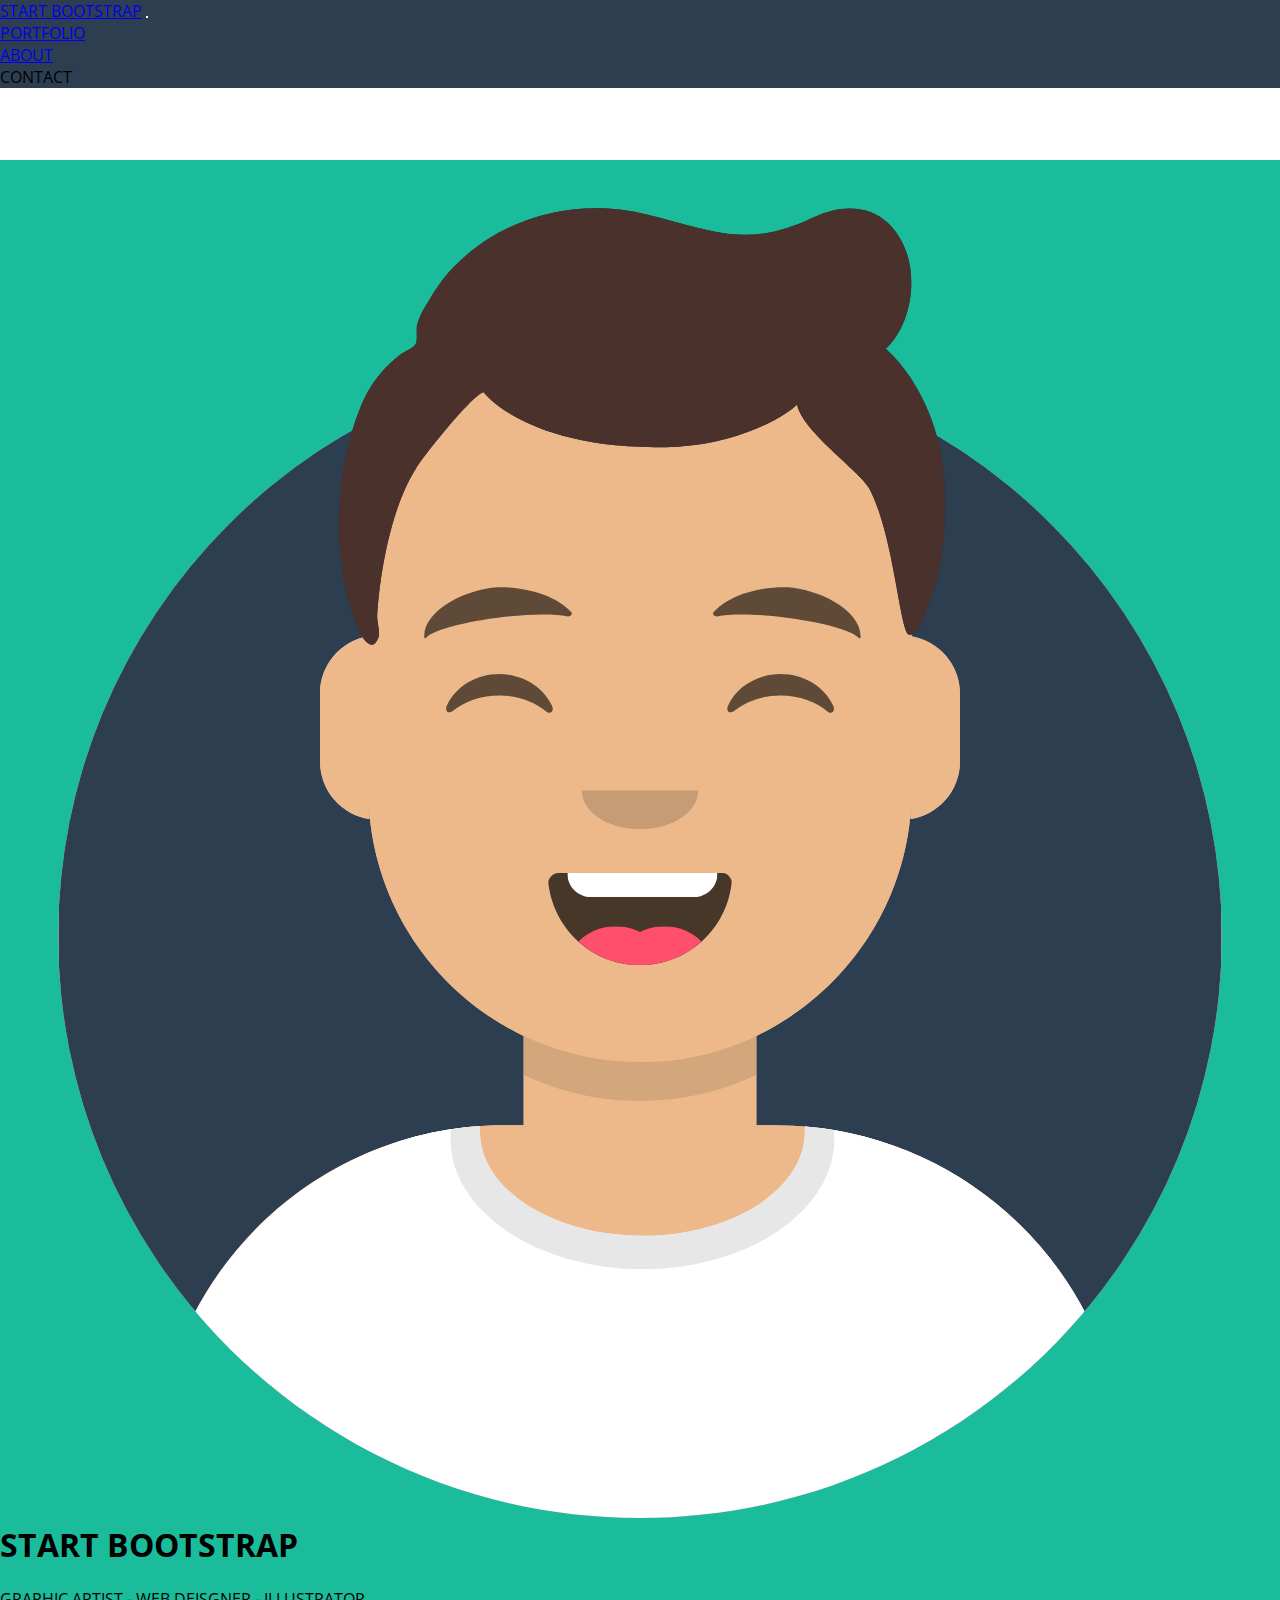
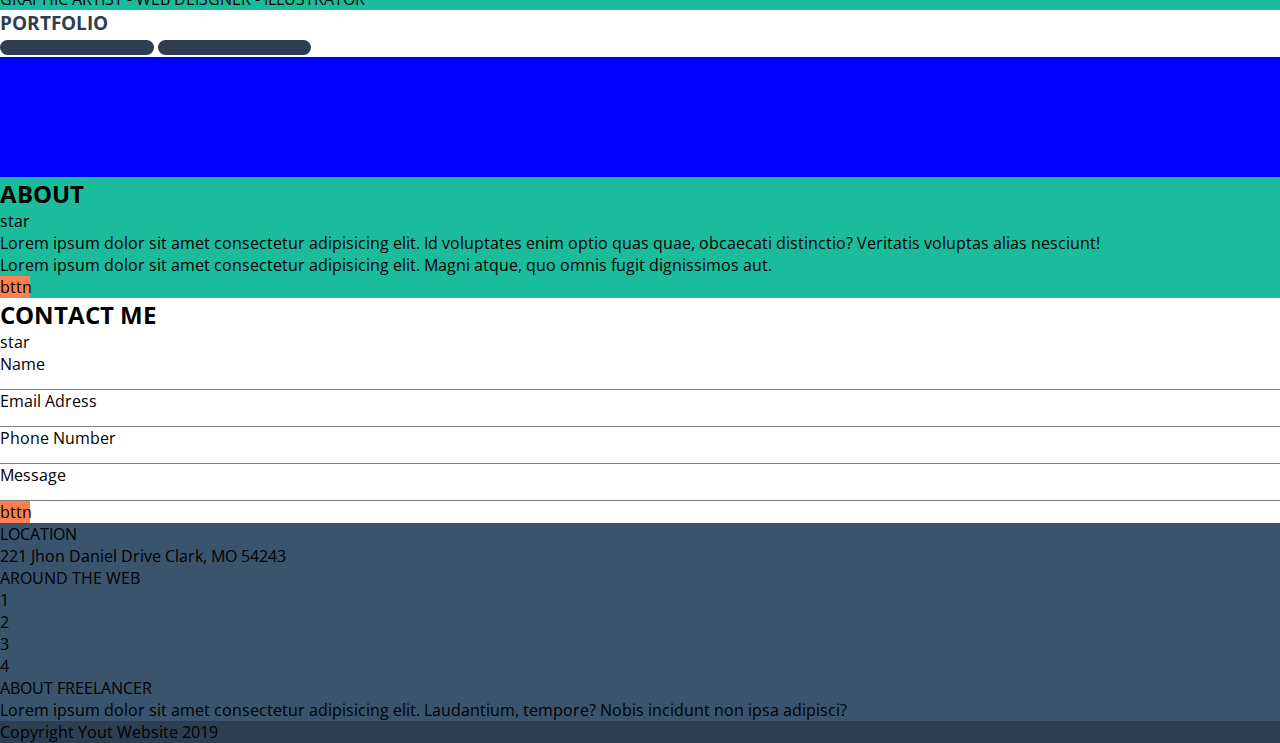
==== index.html @ a89e7b3c "jumbotron completo" ====
<!DOCTYPE html>
<html lang="en">
<head>
    <meta charset="UTF-8">
    <meta http-equiv="X-UA-Compatible" content="IE=edge">
    <meta name="viewport" content="width=device-width, initial-scale=1.0">
    <!-- Bootstrap link -->
    <link href="https://cdn.jsdelivr.net/npm/bootstrap@5.3.0-alpha1/dist/css/bootstrap.min.css" rel="stylesheet" integrity="sha384-GLhlTQ8iRABdZLl6O3oVMWSktQOp6b7In1Zl3/Jr59b6EGGoI1aFkw7cmDA6j6gD" crossorigin="anonymous">

    <!-- CSS link -->
    <link rel="stylesheet" href="css/style.css">

    <!-- Font awesome link -->
    <link rel="stylesheet" href="https://cdnjs.cloudflare.com/ajax/libs/font-awesome/6.3.0/css/all.min.css" integrity="sha512-SzlrxWUlpfuzQ+pcUCosxcglQRNAq/DZjVsC0lE40xsADsfeQoEypE+enwcOiGjk/bSuGGKHEyjSoQ1zVisanQ==" crossorigin="anonymous" referrerpolicy="no-referrer" />

    <!-- Fonts link -->
    <link rel="preconnect" href="https://fonts.googleapis.com">
    <link rel="preconnect" href="https://fonts.gstatic.com" crossorigin>
    <link href="https://fonts.googleapis.com/css2?family=Open+Sans:ital,wght@0,300;0,400;0,500;0,600;0,700;0,800;1,300;1,400;1,500;1,600;1,700;1,800&display=swap" rel="stylesheet">

    <title>Bootstrap ex</title>
</head>
<body class="debug">
    <header class="fixed-top">
        <nav class="navbar navbar-expand-md h-100">
            <div class="container">
              <a class="navbar-brand text-white fw-bolder" href="#">START BOOTSTRAP</a>
              <button class="navbar-toggler" type="button" data-bs-toggle="collapse" data-bs-target="#navbarSupportedContent" aria-controls="navbarSupportedContent" aria-expanded="false" aria-label="Toggle navigation">
                <span class="navbar-toggler-icon"></span>
              </button>
              <div class="collapse navbar-collapse flex-grow-0" id="navbarSupportedContent">
                <ul class="navbar-nav me-auto mb-2 mb-lg-0">
                  <li class="nav-item">
                    <a class="nav-link active text-white" aria-current="page" href="#">PORTFOLIO</a>
                  </li>
                  <li class="nav-item">
                    <a class="nav-link text-white" href="#">ABOUT</a>
                  </li>
                  <li class="nav-item">
                    <a class="nav-link disabled text-white">CONTACT</a>
                  </li>
                </ul>
              </div>
            </div>
          </nav>
    </header>

    <main> 
        <section class="ms-jumbotron pb-4">
            <div class="container text-center">
                <div class="row pt-4">
                    <div class="col-3"></div>
                    <div class="col-6"><img class="w-100" src="img/avatar.svg" alt=""></div>
                    <div class="col-3"></div>
                </div>
                <h1 class="fw-bolder text-white pt-3">START BOOTSTRAP</h1>
                <div class="text-white pb-2">
                    <div class="ms-line bg-white"></div>
                    <i class="fa-solid fa-star fs-3"></i>
                    <div class="ms-line bg-white"></div>
                </div>
                <span class="text-white">GRAPHIC ARTIST - WEB DEISGNER - ILLUSTRATOR</span>
            </div>
        </section>

        <section id="portfolio">
            <div class="container text-center">
                <h3 class="ms-dark-secondary-color fw-bolder">PORTFOLIO</h3>
                <div class="ms-dark-secondary-color pb-2">
                    <div class="ms-line ms-dark-secondary-bgcolor"></div>
                    <i class="fa-solid fa-star fs-3"></i>
                    <div class="ms-line ms-dark-secondary-bgcolor"></div>
                </div>
                <div class="row">
                    <div class="col-12 col-md-6 col-lg-4 mt-2">
                        <div class="ms-img-container"></div>
                    </div>
                    <div class="col-12 col-md-6 col-lg-4 mt-2">
                        <div class="ms-img-container"></div>
                    </div>
                    <div class="col-12 col-md-6 col-lg-4 mt-2">
                        <div class="ms-img-container"></div>
                    </div>
                    <div class="col-12 col-md-6 col-lg-4 mt-2">
                        <div class="ms-img-container"></div>
                    </div>
                    <div class="col-12 col-md-6 col-lg-4 mt-2">
                        <div class="ms-img-container"></div>
                    </div>
                    <div class="col-12 col-md-6 col-lg-4 mt-2">
                        <div class="ms-img-container"></div>
                    </div>
                </div>
            </div>
        </section>

        <section id="about">
            <h2 class="text-center">ABOUT</h2>
            <div class="text-center">star</div>

            <div class="container">
                <div class="row">
                    <div class="col-8 offset-2 col-md-4 offset-md-2"><span>Lorem ipsum dolor sit amet consectetur adipisicing elit. Id voluptates enim optio quas quae, obcaecati distinctio? Veritatis voluptas alias nesciunt!</span></div>
                    <div class="col-8 offset-2 col-md-4 offset-md-0"><span>Lorem ipsum dolor sit amet consectetur adipisicing elit. Magni atque, quo omnis fugit dignissimos aut.</span></div>                
                </div>
            </div>
            <div class="ms-bttn mx-auto">bttn</div>
        </section>

        <section id="contact_me">
            <h2 class="text-center">CONTACT ME</h2>
            <div class="text-center">star</div>
            <div class="container">
                <div class="row">
                    <div class="col-8 offset-2">
                        <div class="ms-field">
                            <span>Name</span>
                            <span></span>
                        </div>
                        <div class="ms-field">
                            <span>Email Adress</span>
                            <span></span>
                        </div>
                        <div class="ms-field">
                            <span>Phone Number</span>
                            <span></span>
                        </div>
                        <div class="ms-field">
                            <span>Message</span>
                            <span></span>
                        </div>
                        <div class="ms-bttn">bttn</div>
                    </div>
                </div>
            </div>
        </section>
    </main>

    <footer class="text-white text-center">
        <div class="ms-footer-top ">
            <div class="container">
                <div class="row">
                    <div class="col-12 col-md-4">
                        <span>LOCATION</span>
                        <span>221 Jhon Daniel Drive Clark, MO 54243</span>
                    </div>
                    
                    <div class="col-12 col-md-4">
                        <span>AROUND THE WEB</span>
                        <div class="row">
                            <div class="col-3 col-md-auto p-md-0"></div>
                            <div class="col col-md-3">1</div>
                            <div class="col col-md-3">2</div>
                            <div class="col col-md-3">3</div>
                            <div class="col col-md-3">4</div>
                            <div class="col-3 col-md-auto p-md-0"></div>
                        </div>
                    </div>
        
                    <div class="col-12 col-md-4">
                        <span>ABOUT FREELANCER</span>
                        <span>Lorem ipsum dolor sit amet consectetur adipisicing elit. Laudantium, tempore? Nobis incidunt non ipsa adipisci?</span>
                    </div>
                </div>
            </div>
        </div>

        <div class="ms-footer-bottom">
            <span>Copyright Yout Website 2019</span>
        </div>
    </footer>
    
    <script src="https://cdn.jsdelivr.net/npm/bootstrap@5.3.0-alpha1/dist/js/bootstrap.bundle.min.js" integrity="sha384-w76AqPfDkMBDXo30jS1Sgez6pr3x5MlQ1ZAGC+nuZB+EYdgRZgiwxhTBTkF7CXvN" crossorigin="anonymous"></script>
</body>
</html>
---- css/style.css ----
:root {
    --ms-secondary-color: #3A546D;
    --ms-dark-secondary-color: #2C3E50;
    --ms-primary-color: #1ABC9C;
}

.ms-primary-color{
    color: #1ABC9C;
}

.ms-dark-secondary-color{
    color: #2C3E50;
}

.ms-secondary-color{
    color: #3A546D;
}

.ms-primary-bgcolor{
    background-color: #1ABC9C;
}

.ms-dark-secondary-bgcolor{
    background-color: #2C3E50;
}

.ms-secondary-bgcolor{
    background-color: #3A546D;
}

*{
    margin: 0;
    padding: 0;
    box-sizing: border-box;
    font-family: 'Open Sans', sans-serif;
}


/* DEBUG */
.debug header .container .row div{
    height: 40px;
}

.debug header .container .row div:nth-child(2n){
    background-color: aliceblue;
}


.debug #portfolio .ms-img-container{
    background-color: blue;
    height: 20px;
}

.debug #about .container .row>div span{
    background-color: #1ABC9C;
    height: 20px;
}

.debug .ms-bttn{
    background-color: coral;
    width: 30px;
}

.debug #about{
    background-color: #1ABC9C;
}


/* RULES */
header{
    height: 80px;
}

main{
    padding-top: 80px;
}

header nav{
    background-color: var(--ms-dark-secondary-color);
}

.ms-jumbotron{
    background-color: var(--ms-primary-color);
}

.ms-field span{
    display: block;
}

.ms-field span:nth-child(2n){
    height: 15px;
    border-bottom: grey solid 1px;
}
#contact_me .container .ms-field:last-child span:nth-child(2n){
    height: 100px;
}

.ms-footer-top{
    background-color: var(--ms-secondary-color);
}
.ms-footer-bottom{
    background-color: var(--ms-dark-secondary-color);
}

footer .ms-footer-top .row>div span{
    display: block;
}

button.navbar-toggler {
    border: white 1px solid;
    filter: brightness(10);
}

.ms-line{
    border-radius: 10px;
    width: 12%;
    aspect-ratio: 10/1;
    display: inline-block;
    vertical-align: middle;
}
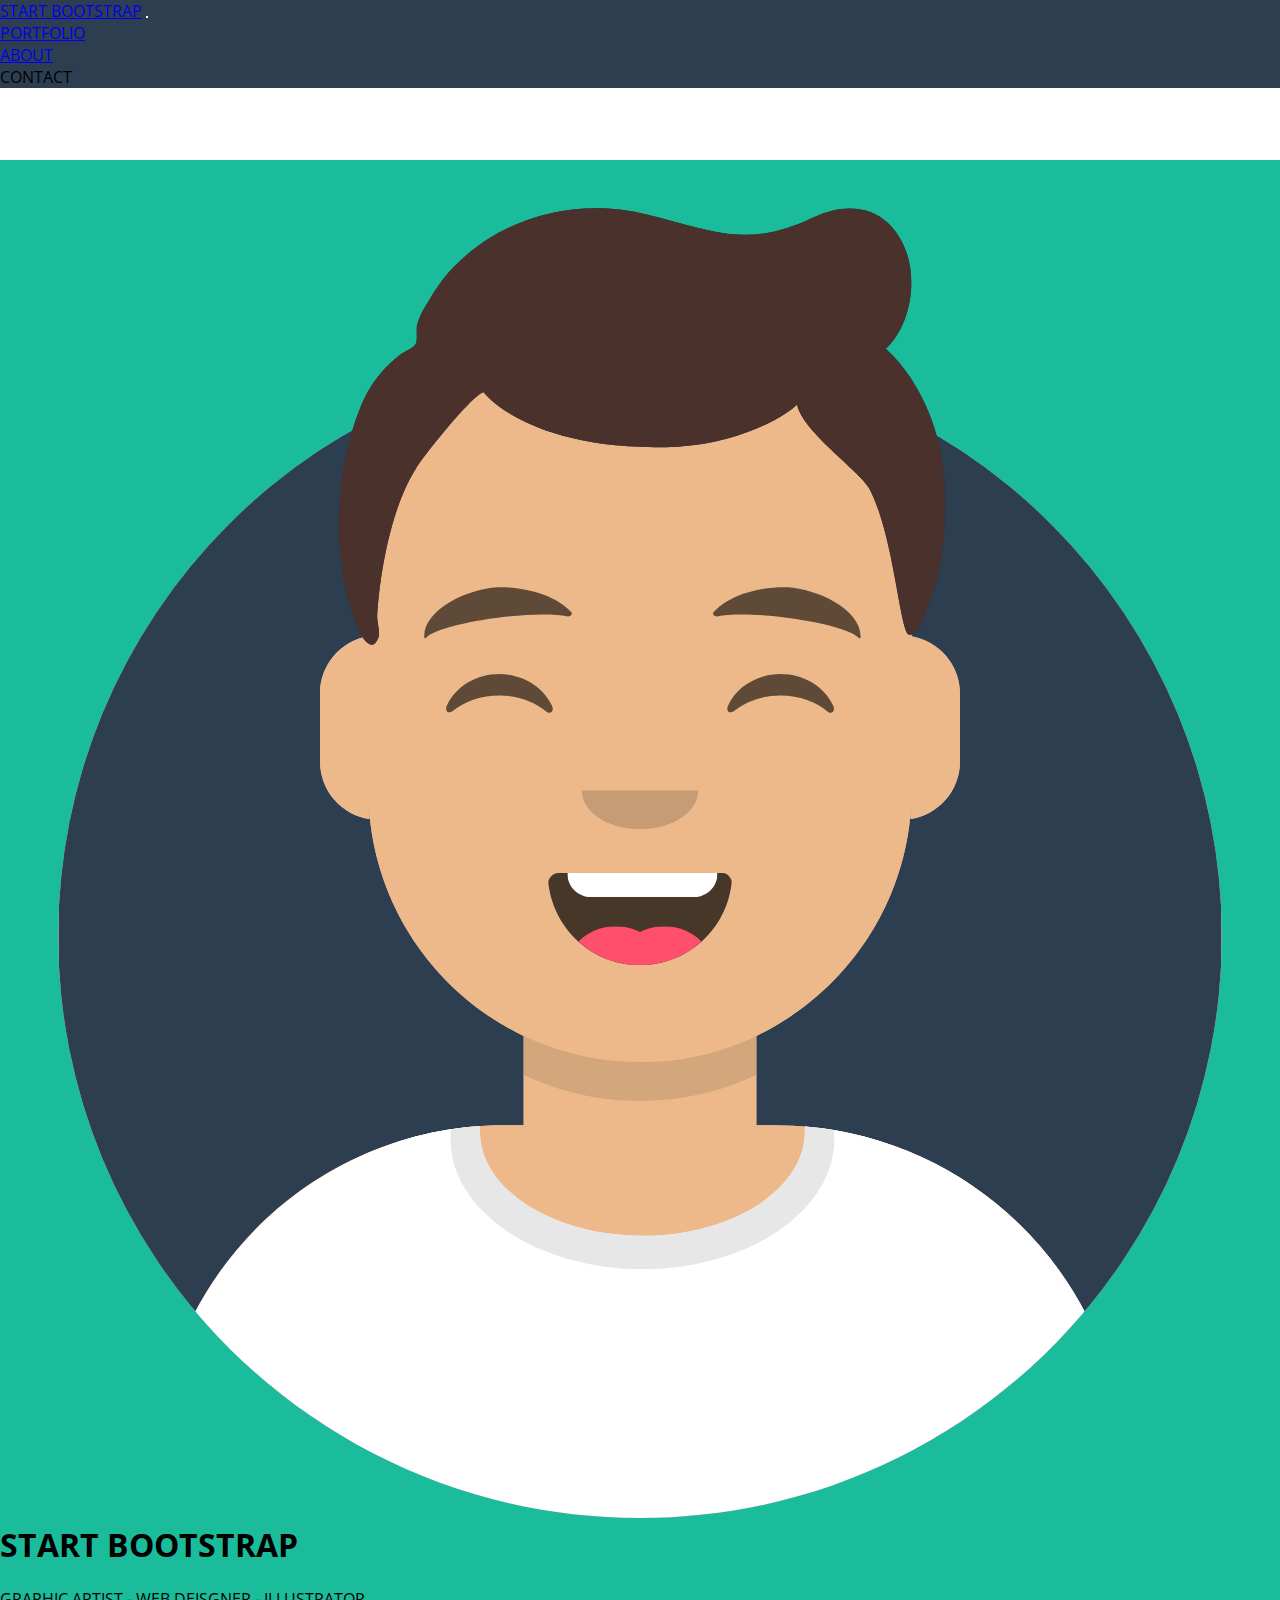
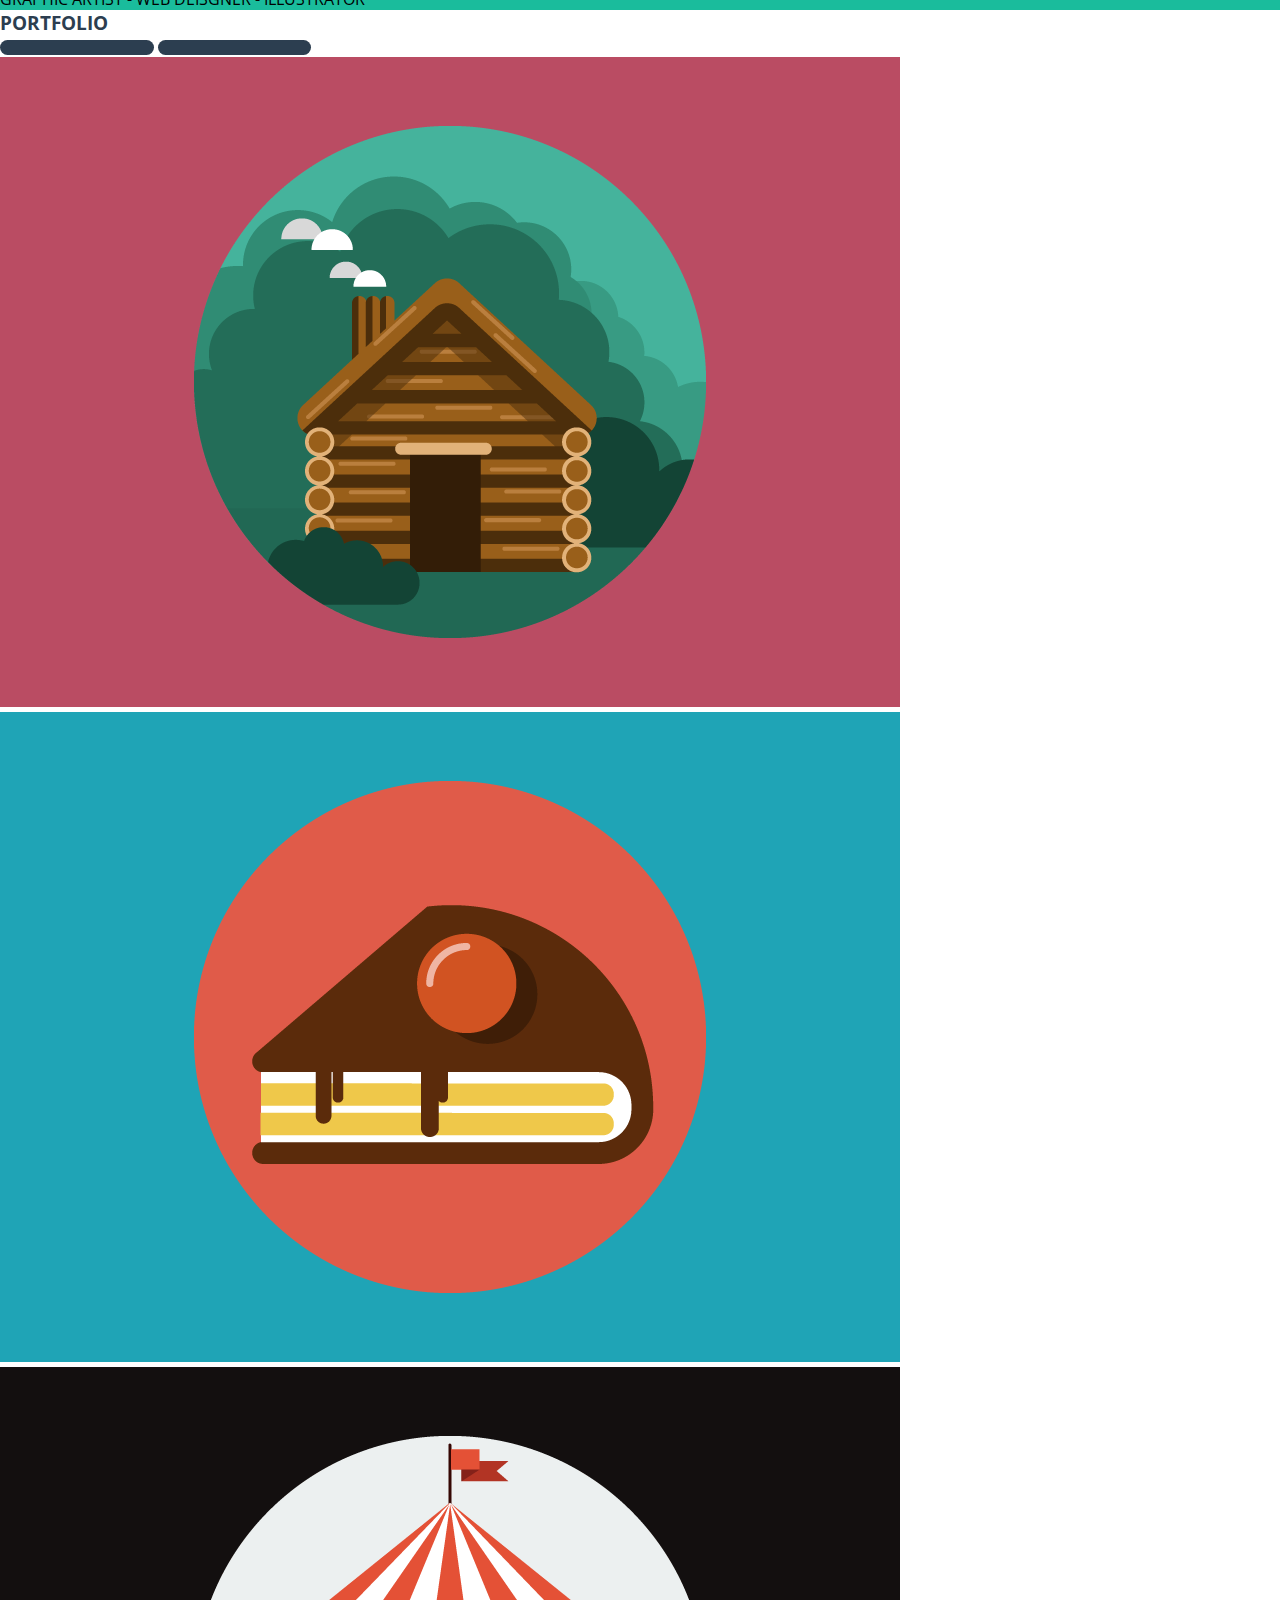
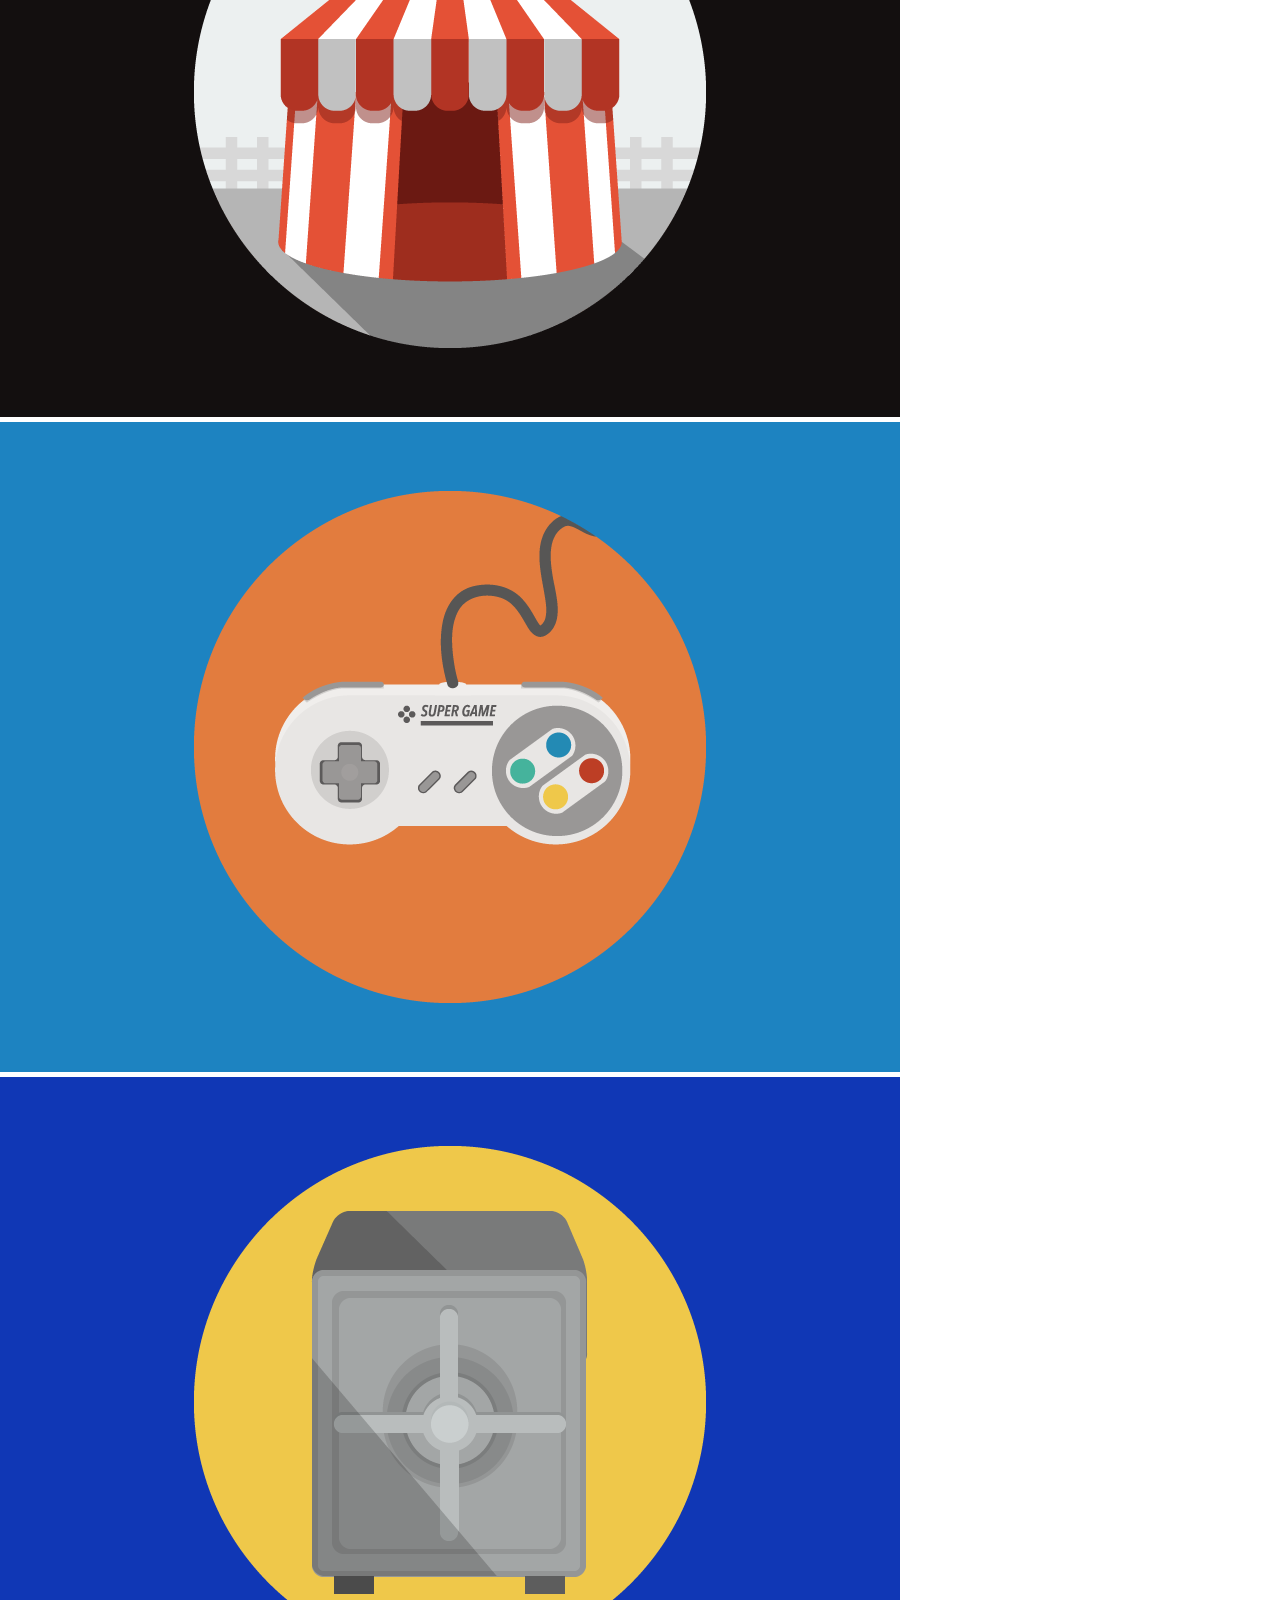
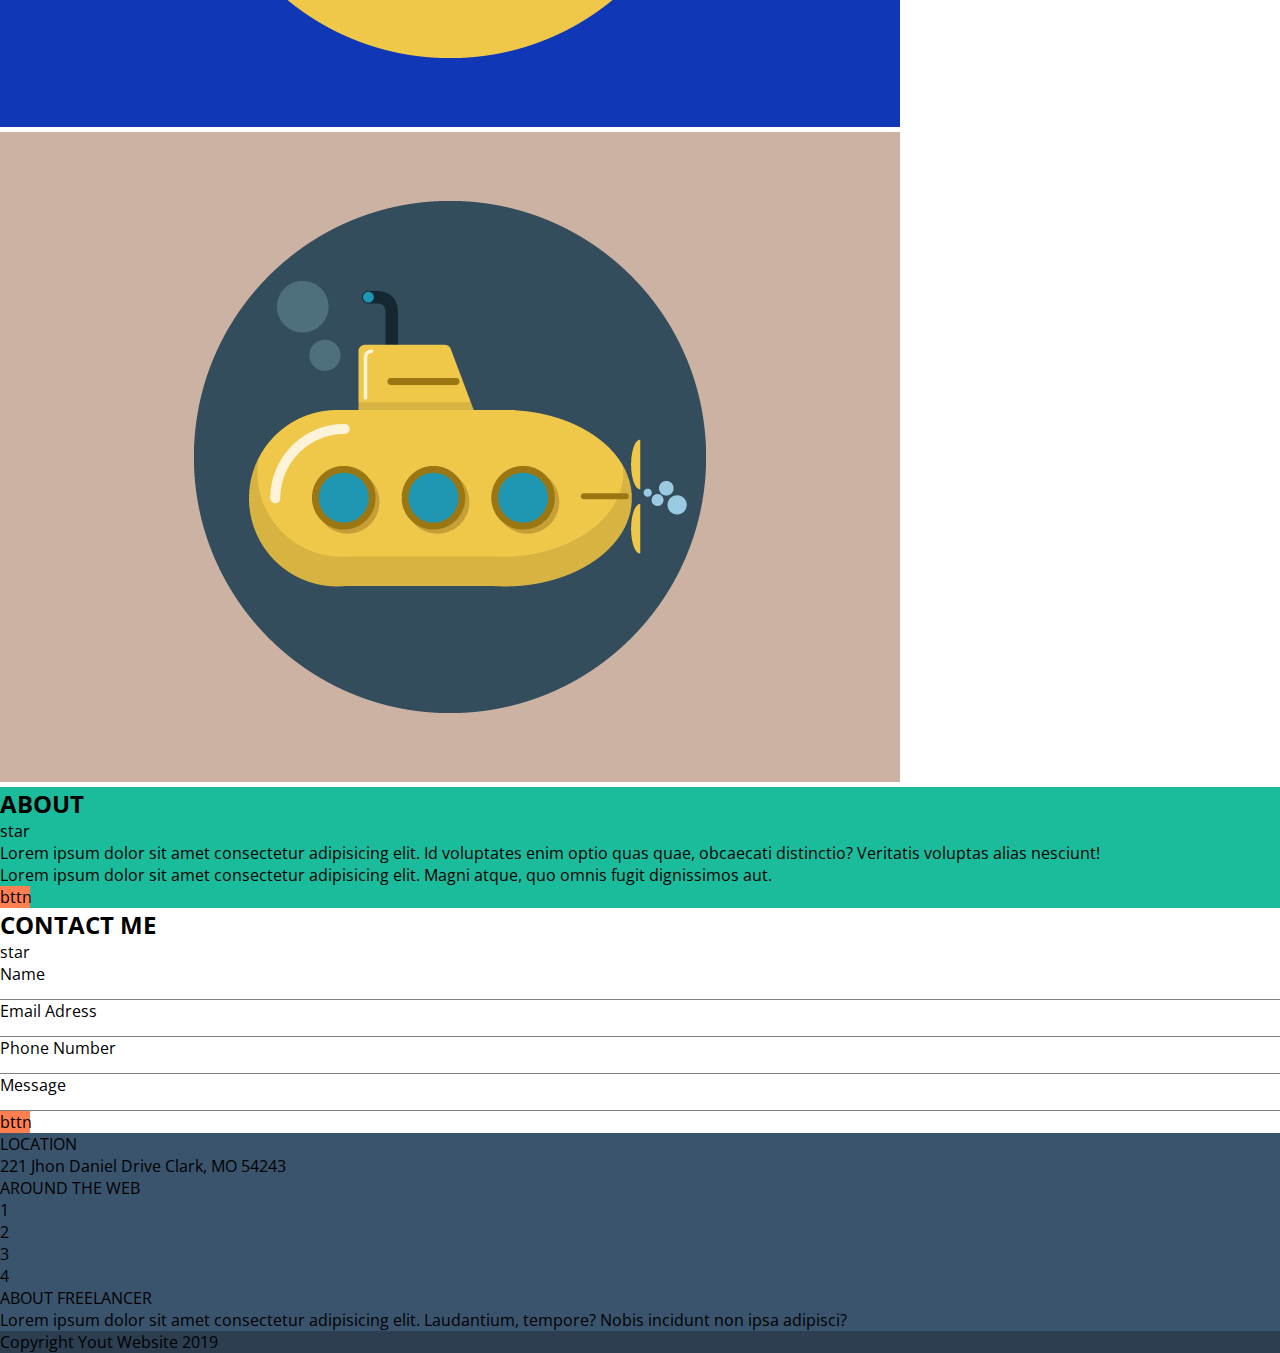
==== commit 3221bbef: "Portfolio completo" ====
--- a/index.html
+++ b/index.html
@@ -64,7 +64,7 @@
         </section>
 
         <section id="portfolio">
-            <div class="container text-center">
+            <div class="container text-center my-5">
                 <h3 class="ms-dark-secondary-color fw-bolder">PORTFOLIO</h3>
                 <div class="ms-dark-secondary-color pb-2">
                     <div class="ms-line ms-dark-secondary-bgcolor"></div>
@@ -72,23 +72,23 @@
                     <div class="ms-line ms-dark-secondary-bgcolor"></div>
                 </div>
                 <div class="row">
-                    <div class="col-12 col-md-6 col-lg-4 mt-2">
-                        <div class="ms-img-container"></div>
+                    <div class="col-12 col-md-6 col-lg-4 mt-4">
+                        <img src="img/cabin.png" class="w-100 rounded-3" alt="">
                     </div>
-                    <div class="col-12 col-md-6 col-lg-4 mt-2">
-                        <div class="ms-img-container"></div>
+                    <div class="col-12 col-md-6 col-lg-4 mt-4">
+                        <img src="img/cake.png" class="w-100 rounded-3" alt="">
                     </div>
-                    <div class="col-12 col-md-6 col-lg-4 mt-2">
-                        <div class="ms-img-container"></div>
+                    <div class="col-12 col-md-6 col-lg-4 mt-4">
+                        <img src="img/circus.png" class="w-100 rounded-3" alt="">
                     </div>
-                    <div class="col-12 col-md-6 col-lg-4 mt-2">
-                        <div class="ms-img-container"></div>
+                    <div class="col-12 col-md-6 col-lg-4 mt-4">
+                        <img src="img/game.png" class="w-100 rounded-3" alt="">
                     </div>
-                    <div class="col-12 col-md-6 col-lg-4 mt-2">
-                        <div class="ms-img-container"></div>
+                    <div class="col-12 col-md-6 col-lg-4 mt-4">
+                        <img src="img/safe.png" class="w-100 rounded-3" alt="">
                     </div>
-                    <div class="col-12 col-md-6 col-lg-4 mt-2">
-                        <div class="ms-img-container"></div>
+                    <div class="col-12 col-md-6 col-lg-4 mt-4">
+                        <img src="img/submarine.png" class="w-100 rounded-3" alt="">
                     </div>
                 </div>
             </div>
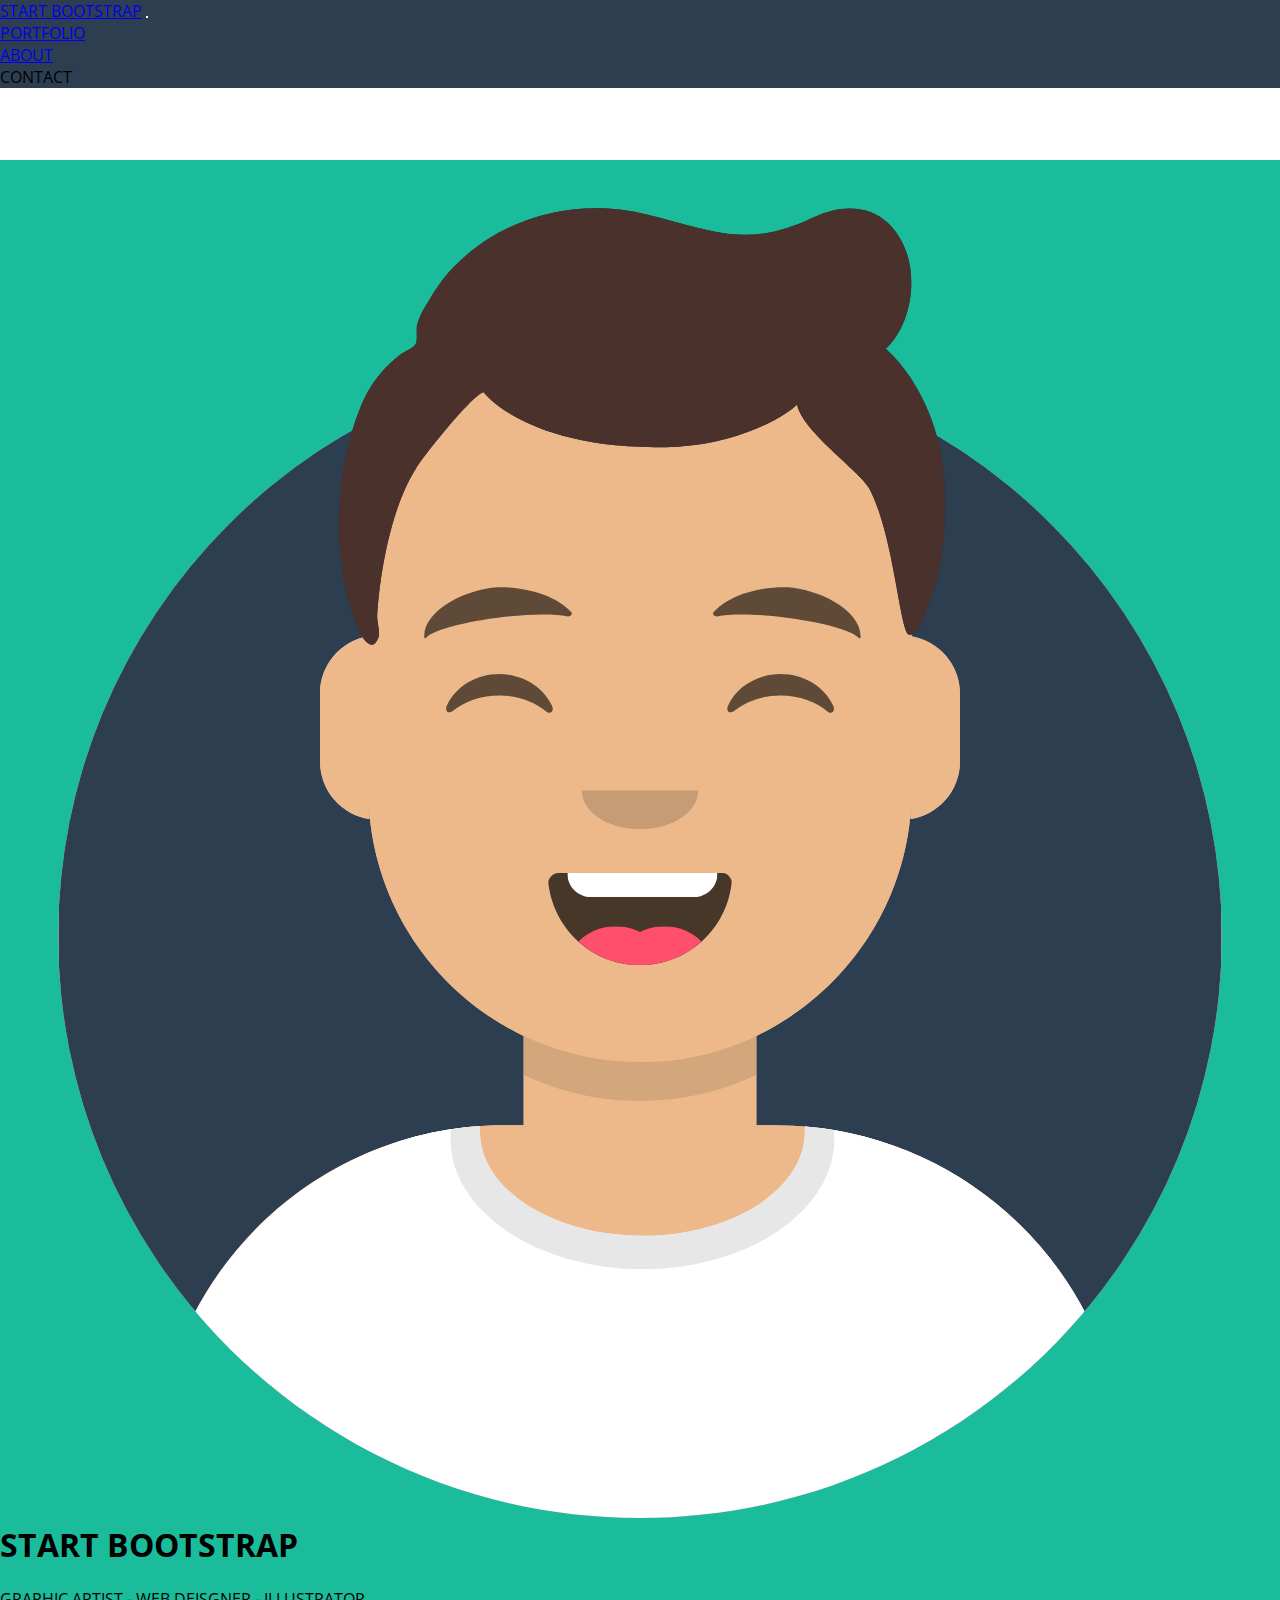
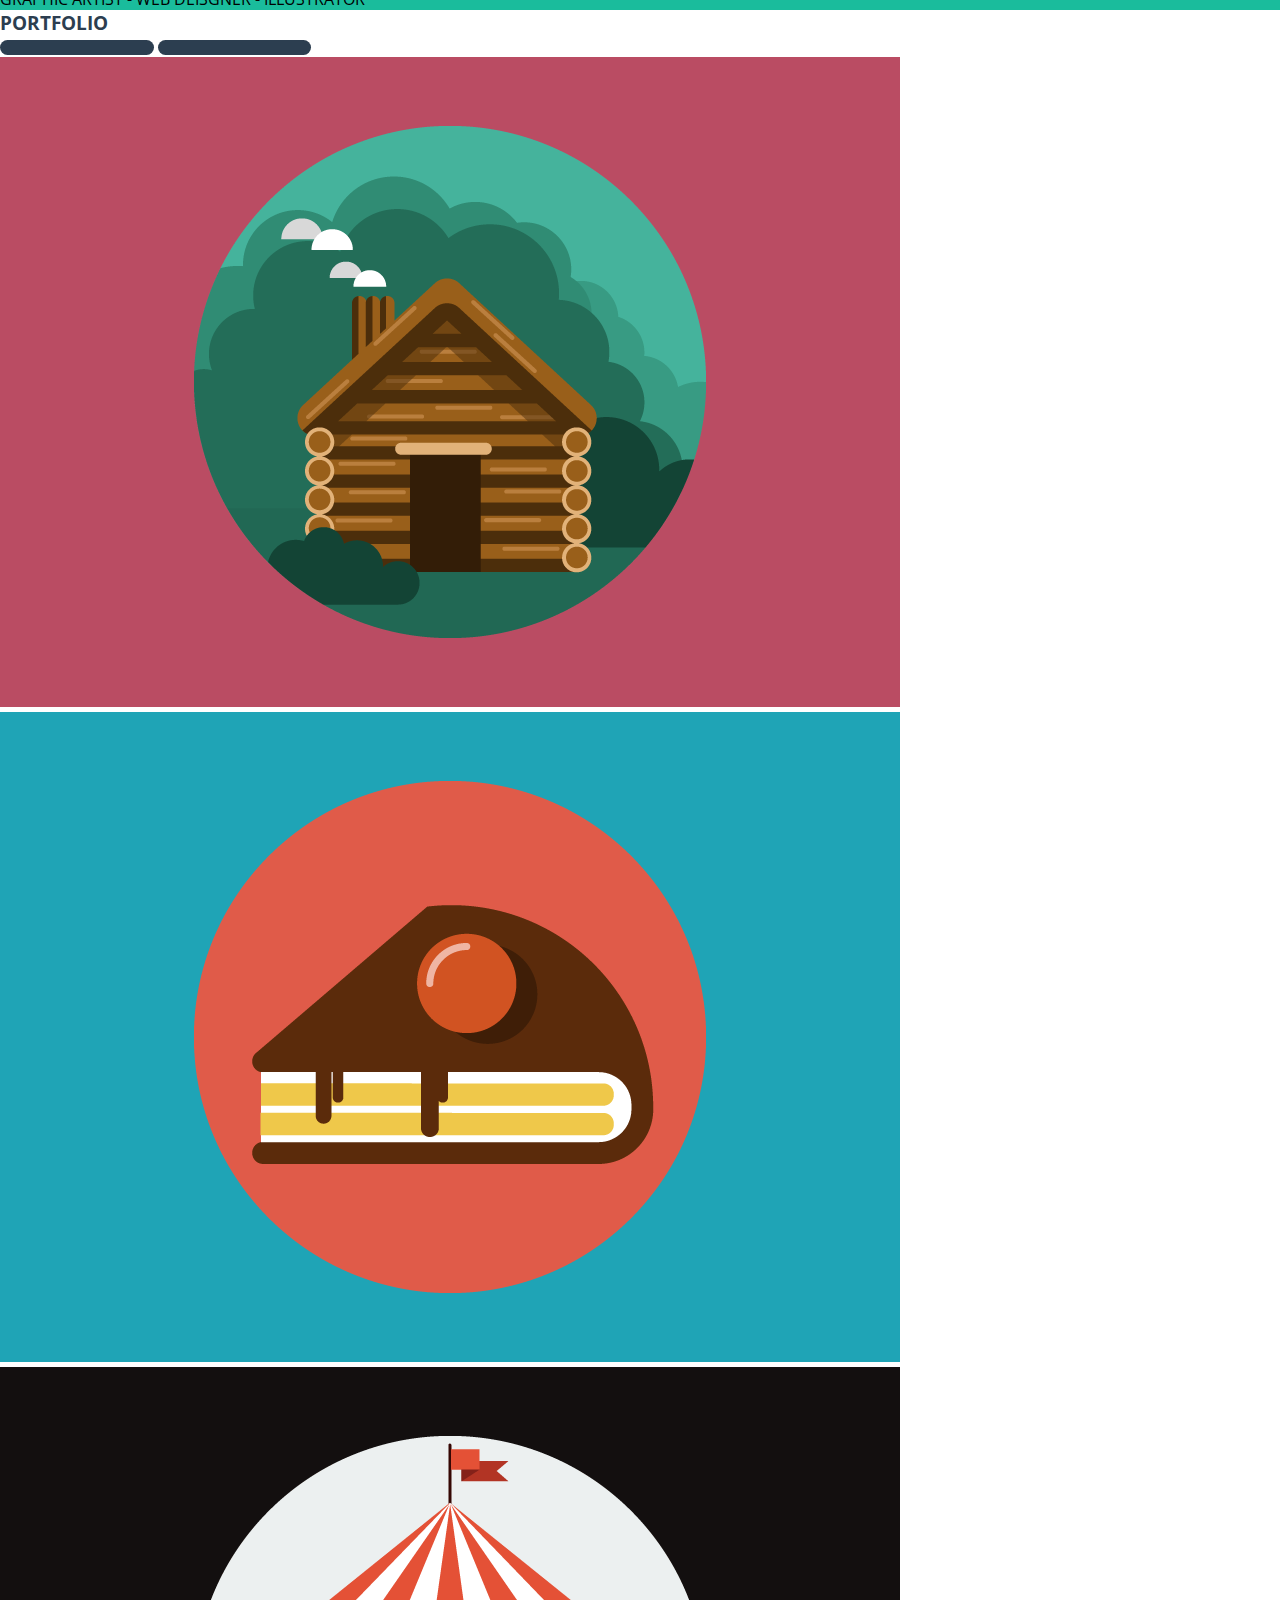
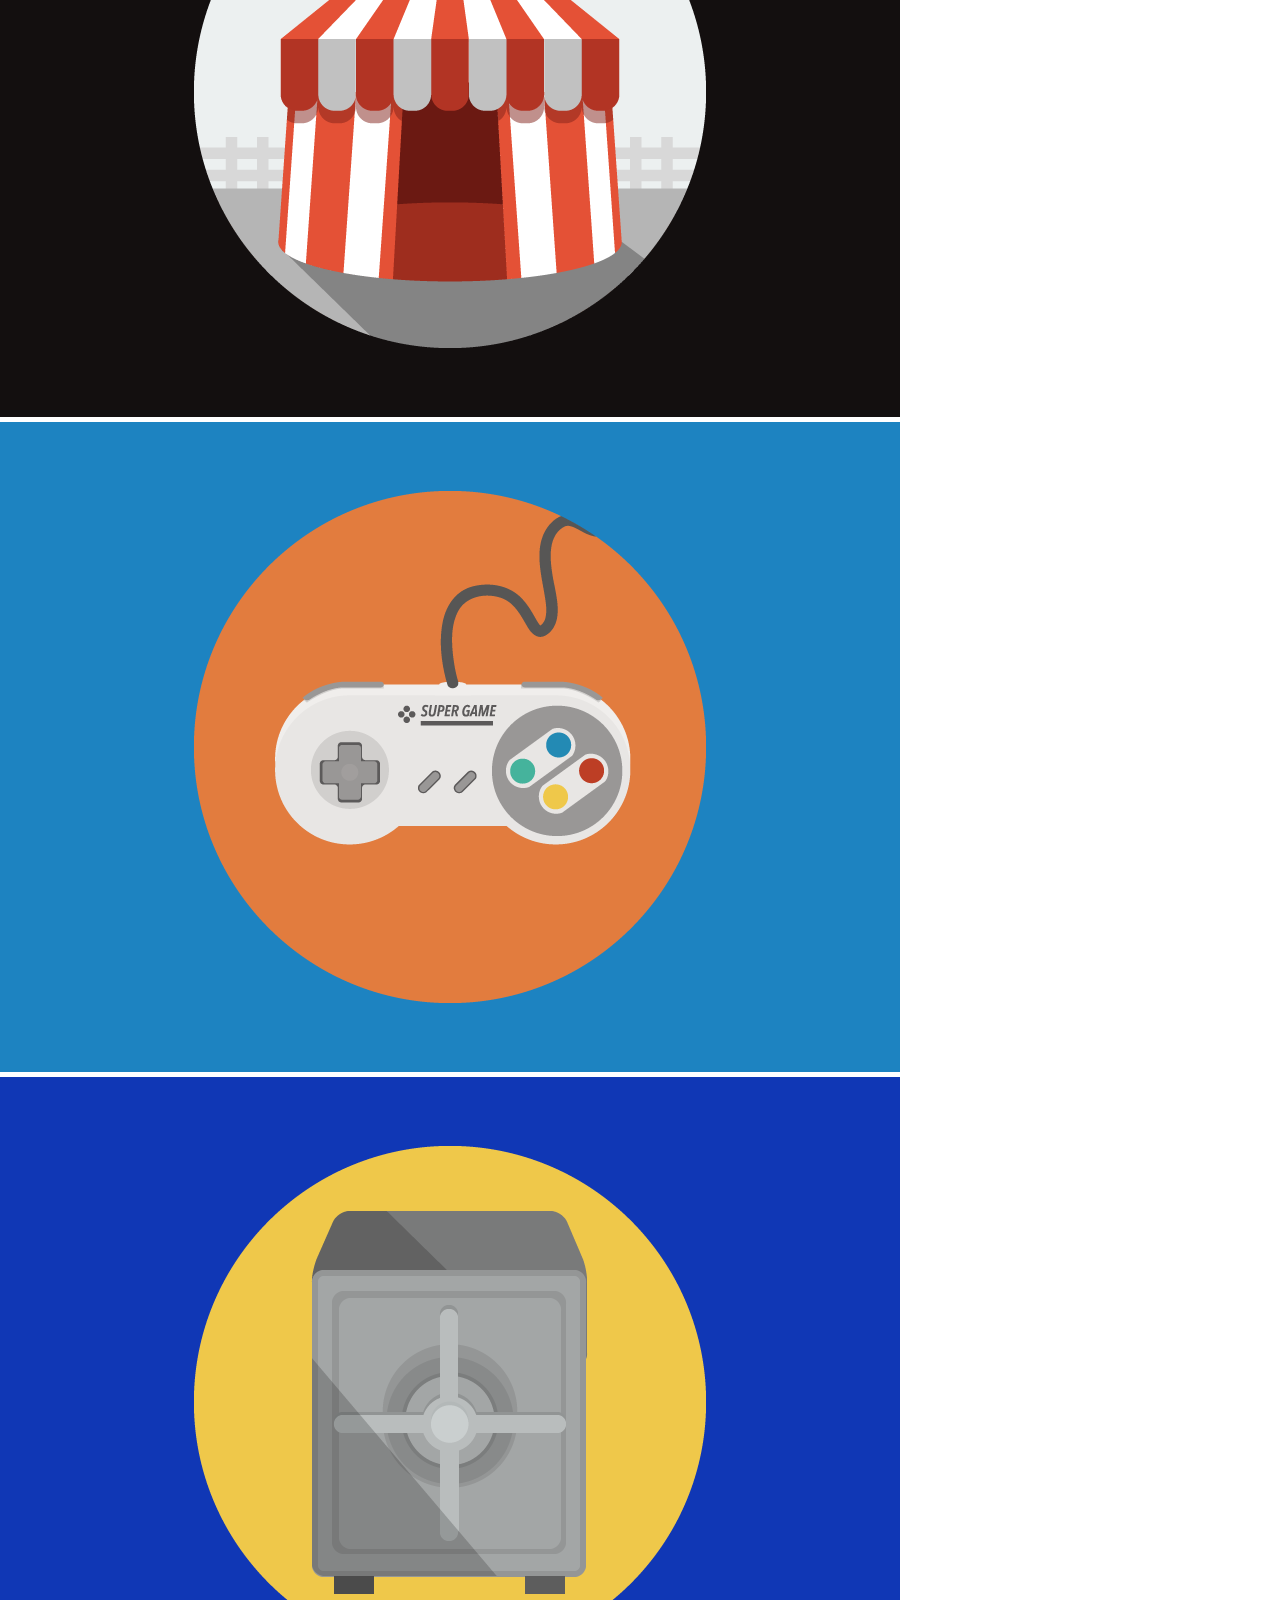
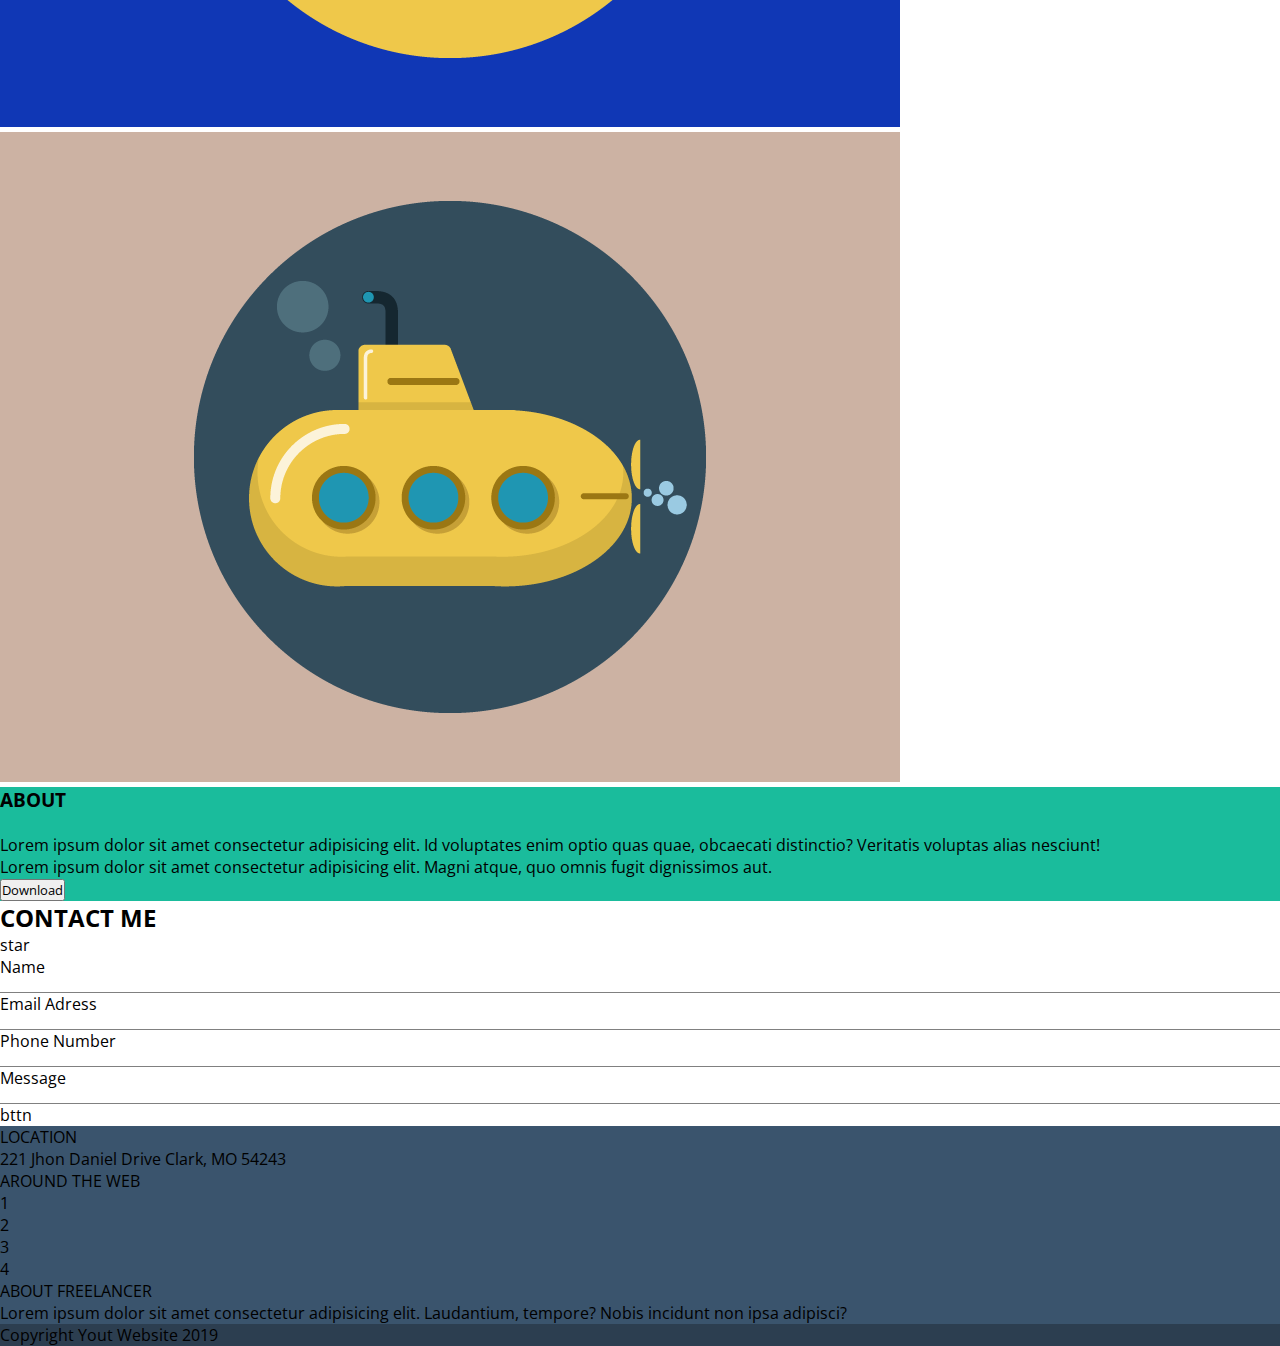
==== commit 56fdb4d6: "About completo" ====
--- a/index.html
+++ b/index.html
@@ -94,17 +94,25 @@
             </div>
         </section>
 
-        <section id="about">
-            <h2 class="text-center">ABOUT</h2>
-            <div class="text-center">star</div>
+        <section id="about" class="text-white py-4">
+            <h3  class="fw-bolder text-center">ABOUT</h3>
+            <div class="pb-2 text-center">
+                <div class="ms-line bg-white"></div>
+                <i class="fa-solid fa-star fs-3"></i>
+                <div class="ms-line bg-white"></div>
+            </div>
 
             <div class="container">
                 <div class="row">
-                    <div class="col-8 offset-2 col-md-4 offset-md-2"><span>Lorem ipsum dolor sit amet consectetur adipisicing elit. Id voluptates enim optio quas quae, obcaecati distinctio? Veritatis voluptas alias nesciunt!</span></div>
-                    <div class="col-8 offset-2 col-md-4 offset-md-0"><span>Lorem ipsum dolor sit amet consectetur adipisicing elit. Magni atque, quo omnis fugit dignissimos aut.</span></div>                
+                    <div class="col-8 offset-2 col-md-4 offset-md-2 pt-4"><span>Lorem ipsum dolor sit amet consectetur adipisicing elit. Id voluptates enim optio quas quae, obcaecati distinctio? Veritatis voluptas alias nesciunt!</span></div>
+                    <div class="col-8 offset-2 col-md-4 offset-md-0 pt-4"><span>Lorem ipsum dolor sit amet consectetur adipisicing elit. Magni atque, quo omnis fugit dignissimos aut.</span></div>                
                 </div>
             </div>
-            <div class="ms-bttn mx-auto">bttn</div>
+            <div class="bttn-container text-center pt-4">
+                <button class="mx-auto border border-white border-1 text-white bg-transparent py-1 px-2 rounded-2 d-inline-block">
+                    <i class="fa-solid fa-download"></i> Download
+                </button>
+            </div>
         </section>
 
         <section id="contact_me">
--- a/css/style.css
+++ b/css/style.css
@@ -56,10 +56,6 @@
     height: 20px;
 }
 
-.debug .ms-bttn{
-    background-color: coral;
-    width: 30px;
-}
 
 .debug #about{
     background-color: #1ABC9C;
@@ -117,4 +113,4 @@
     aspect-ratio: 10/1;
     display: inline-block;
     vertical-align: middle;
-}+}
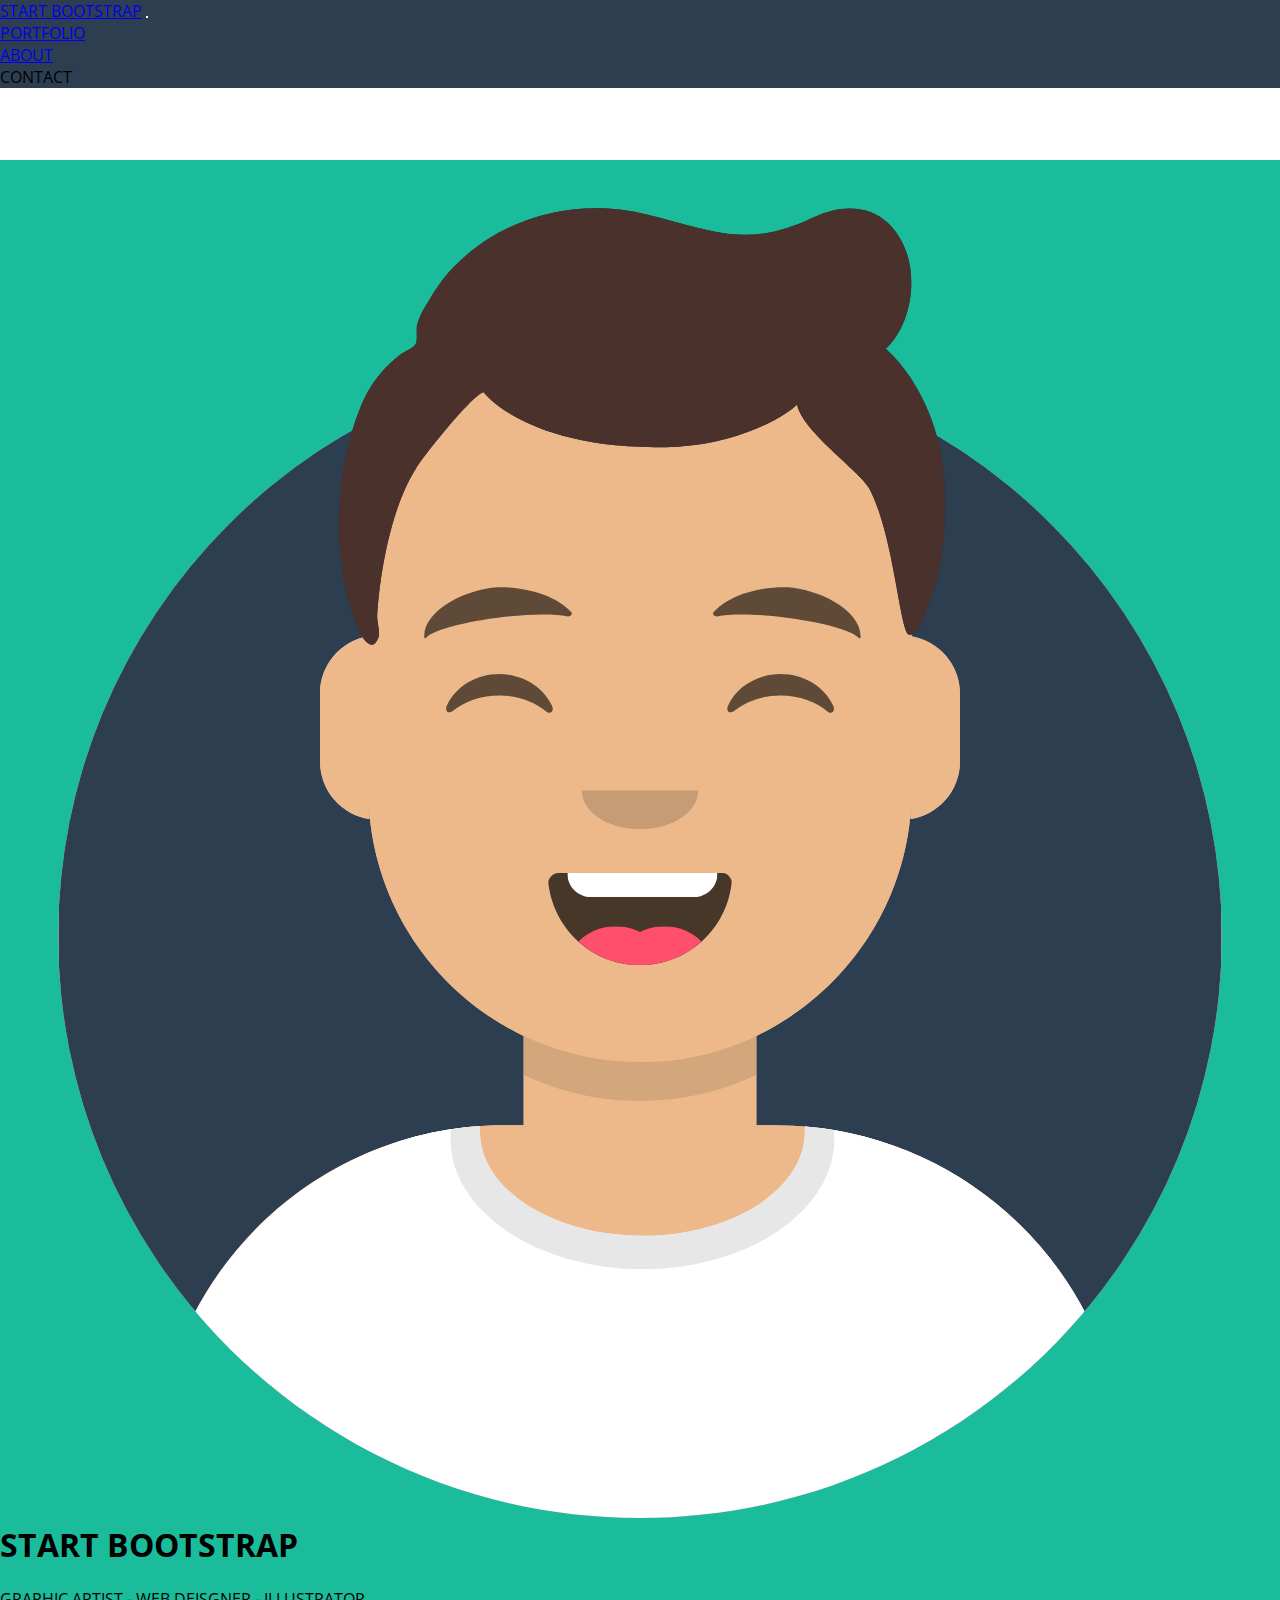
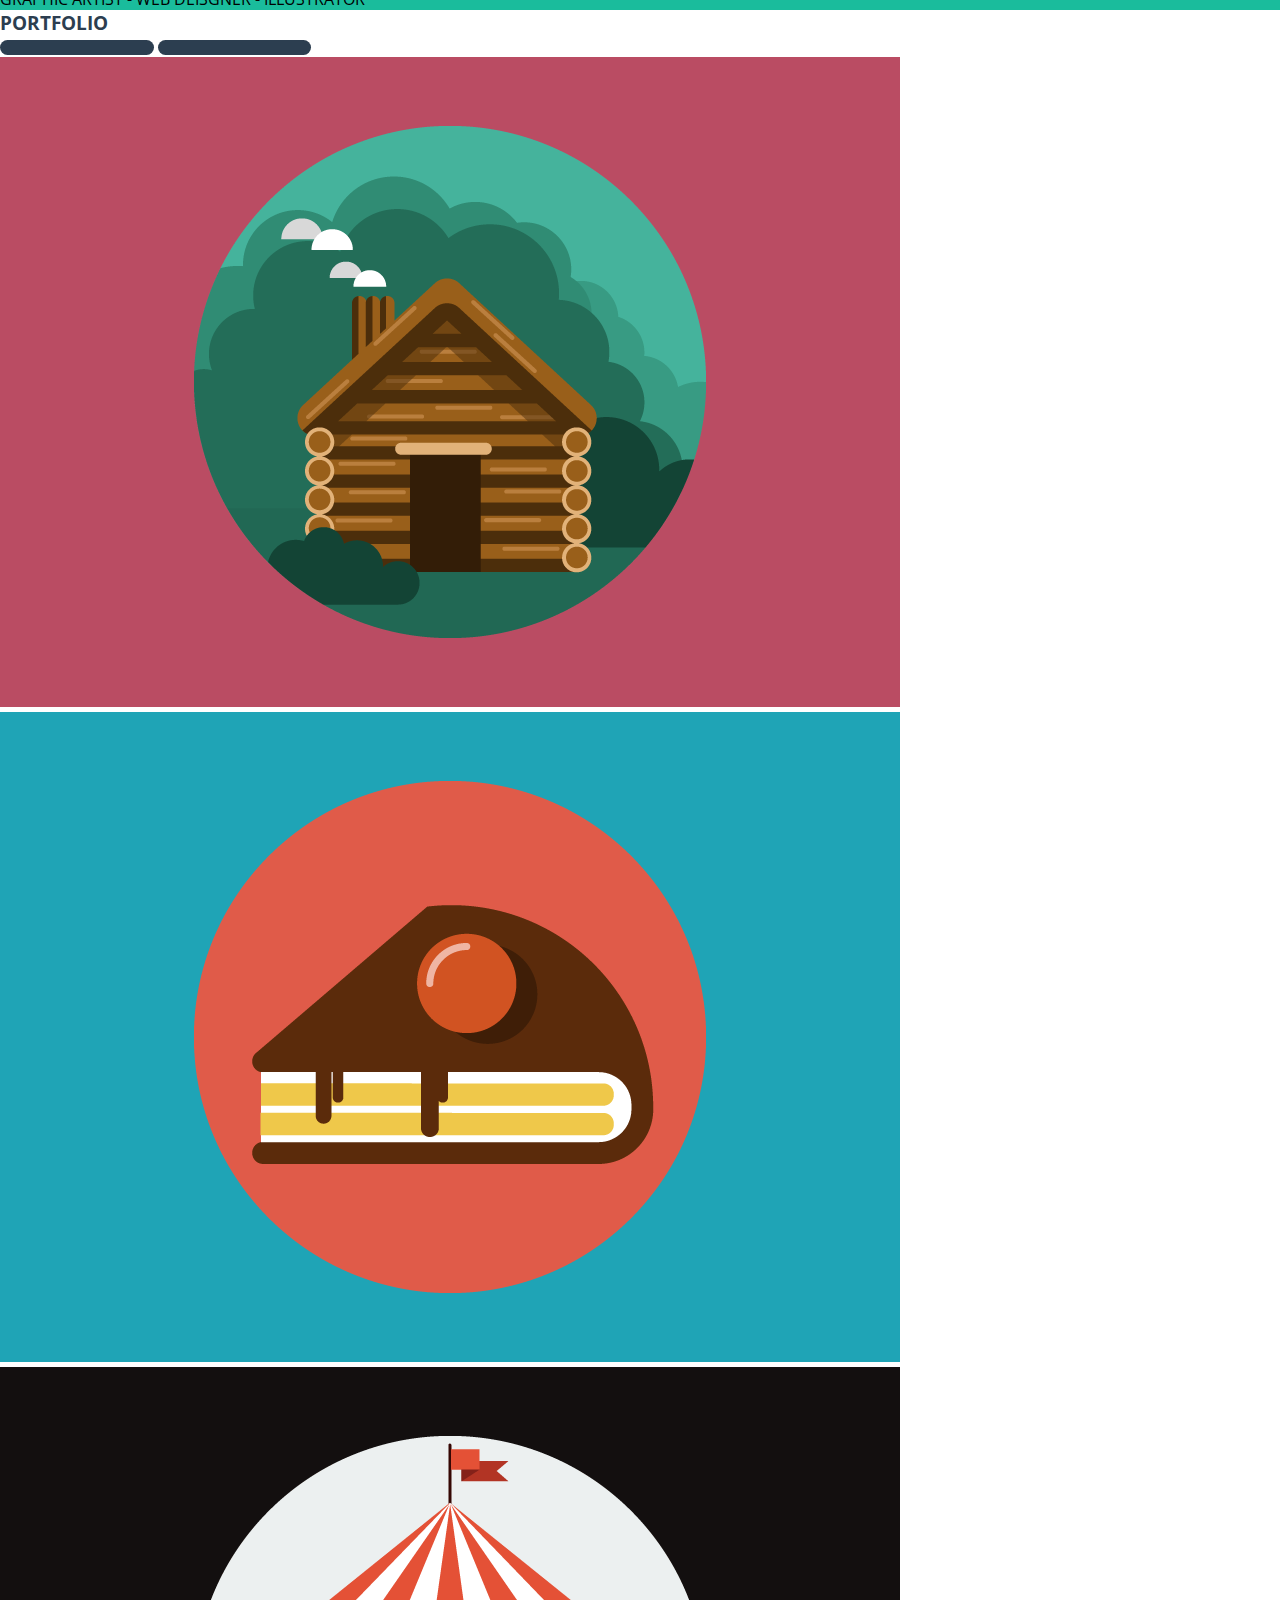
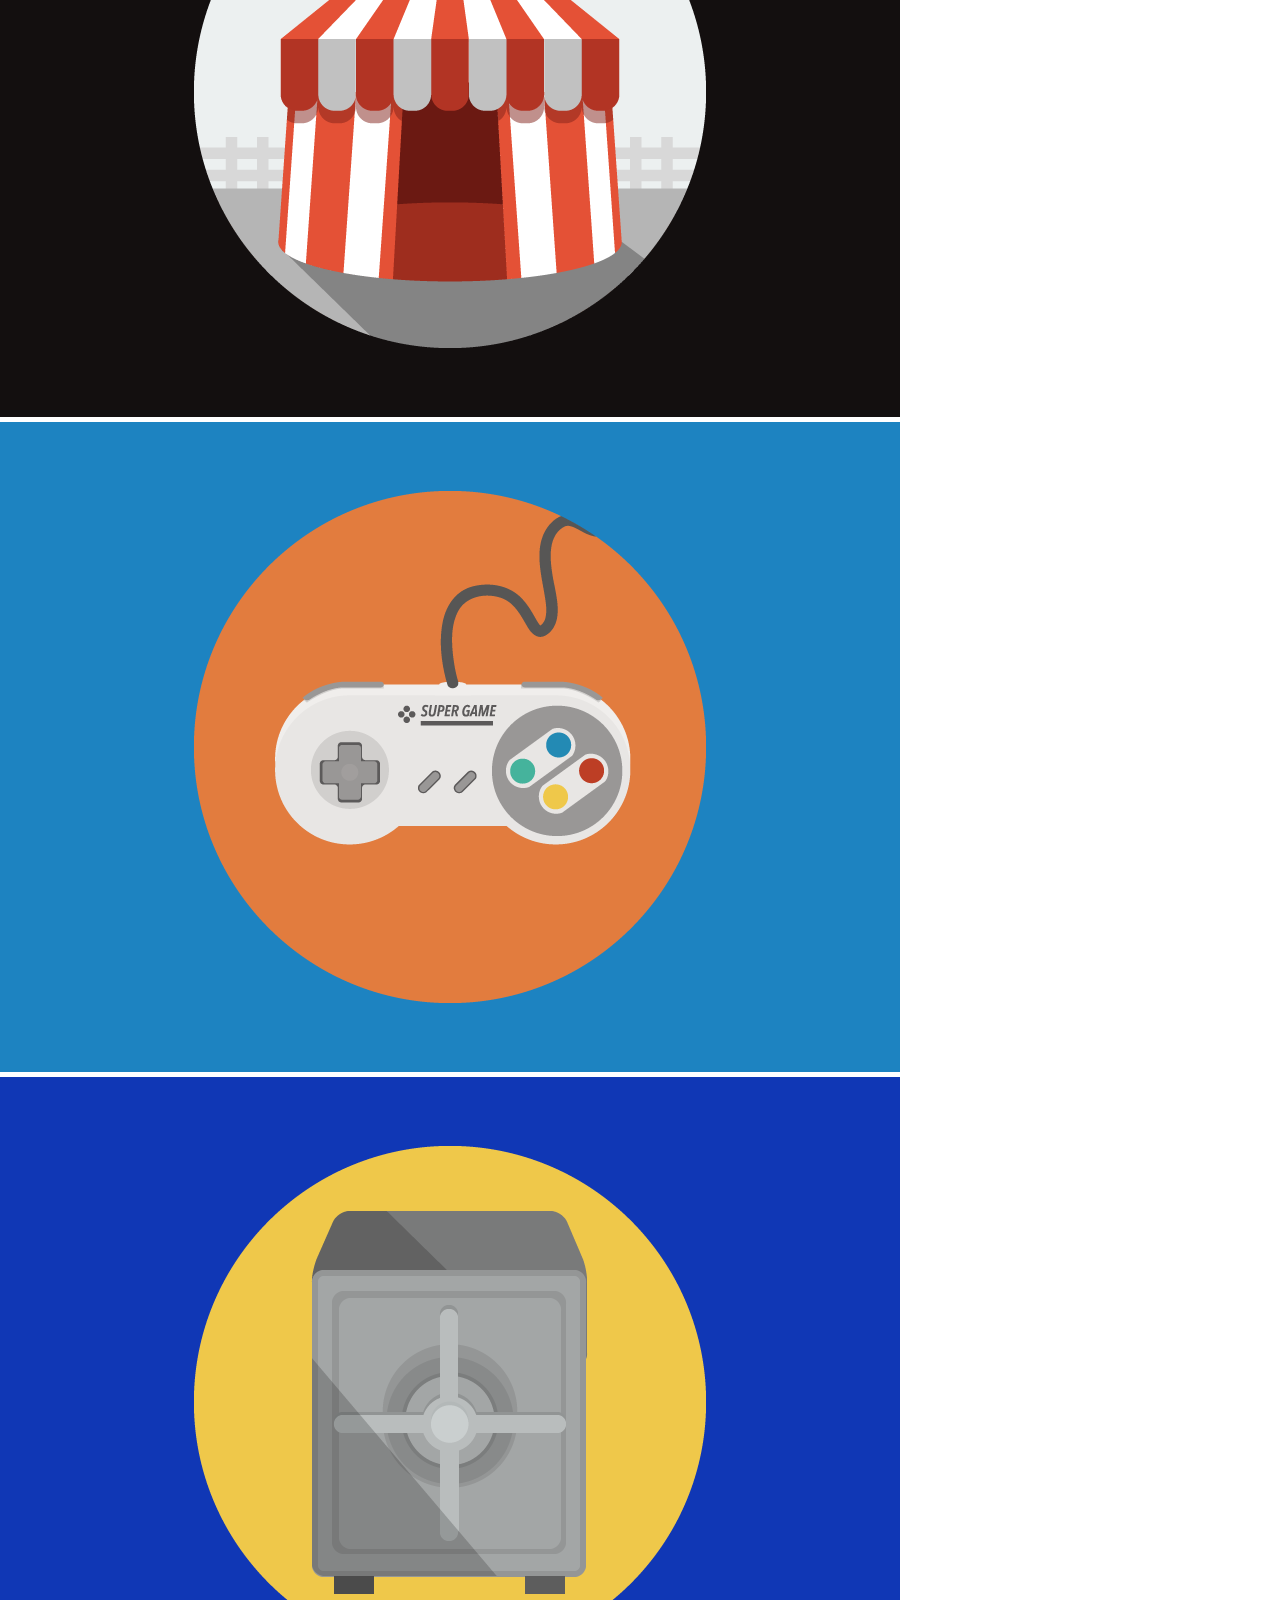
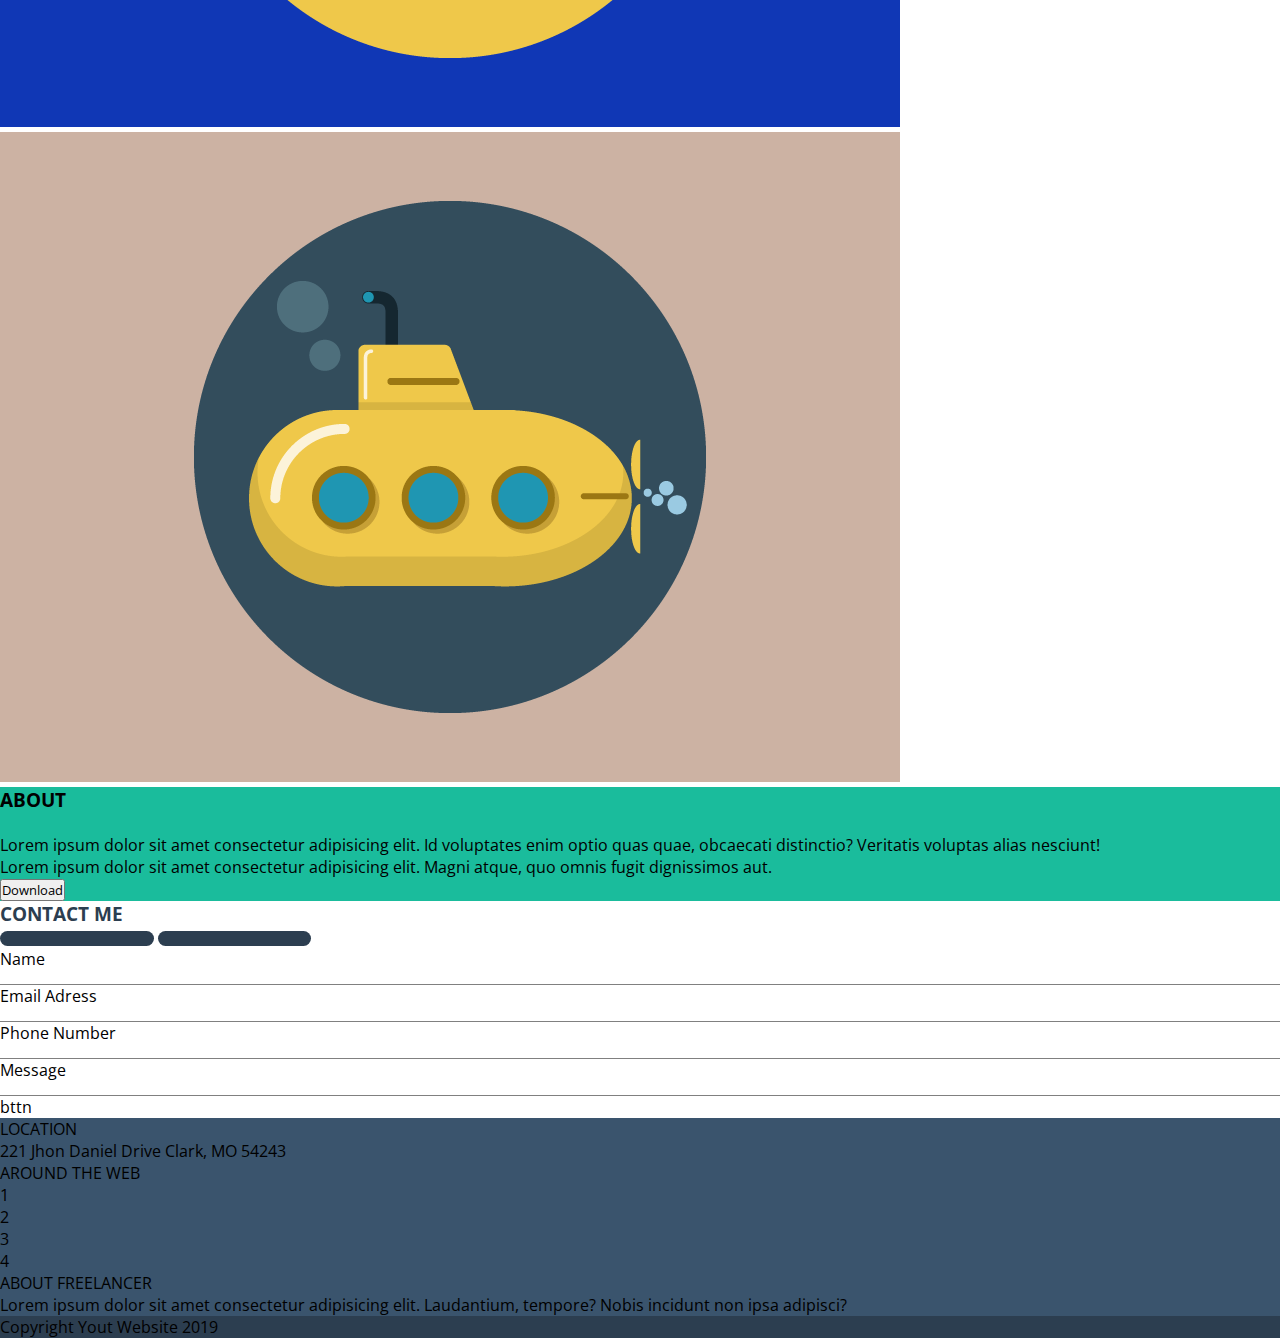
==== commit b99cb0a4: "contact me senza vero form" ====
--- a/index.html
+++ b/index.html
@@ -116,9 +116,13 @@
         </section>
 
         <section id="contact_me">
-            <h2 class="text-center">CONTACT ME</h2>
-            <div class="text-center">star</div>
-            <div class="container">
+            <div class="container py-4">
+                <h3 class="fw-bolder text-center ms-dark-secondary-color">CONTACT ME</h3>
+                <div class="ms-dark-secondary-color py-2 text-center">
+                    <div class="ms-line ms-dark-secondary-bgcolor"></div>
+                    <i class="fa-solid fa-star fs-3"></i>
+                    <div class="ms-line ms-dark-secondary-bgcolor"></div>
+                </div>
                 <div class="row">
                     <div class="col-8 offset-2">
                         <div class="ms-field">
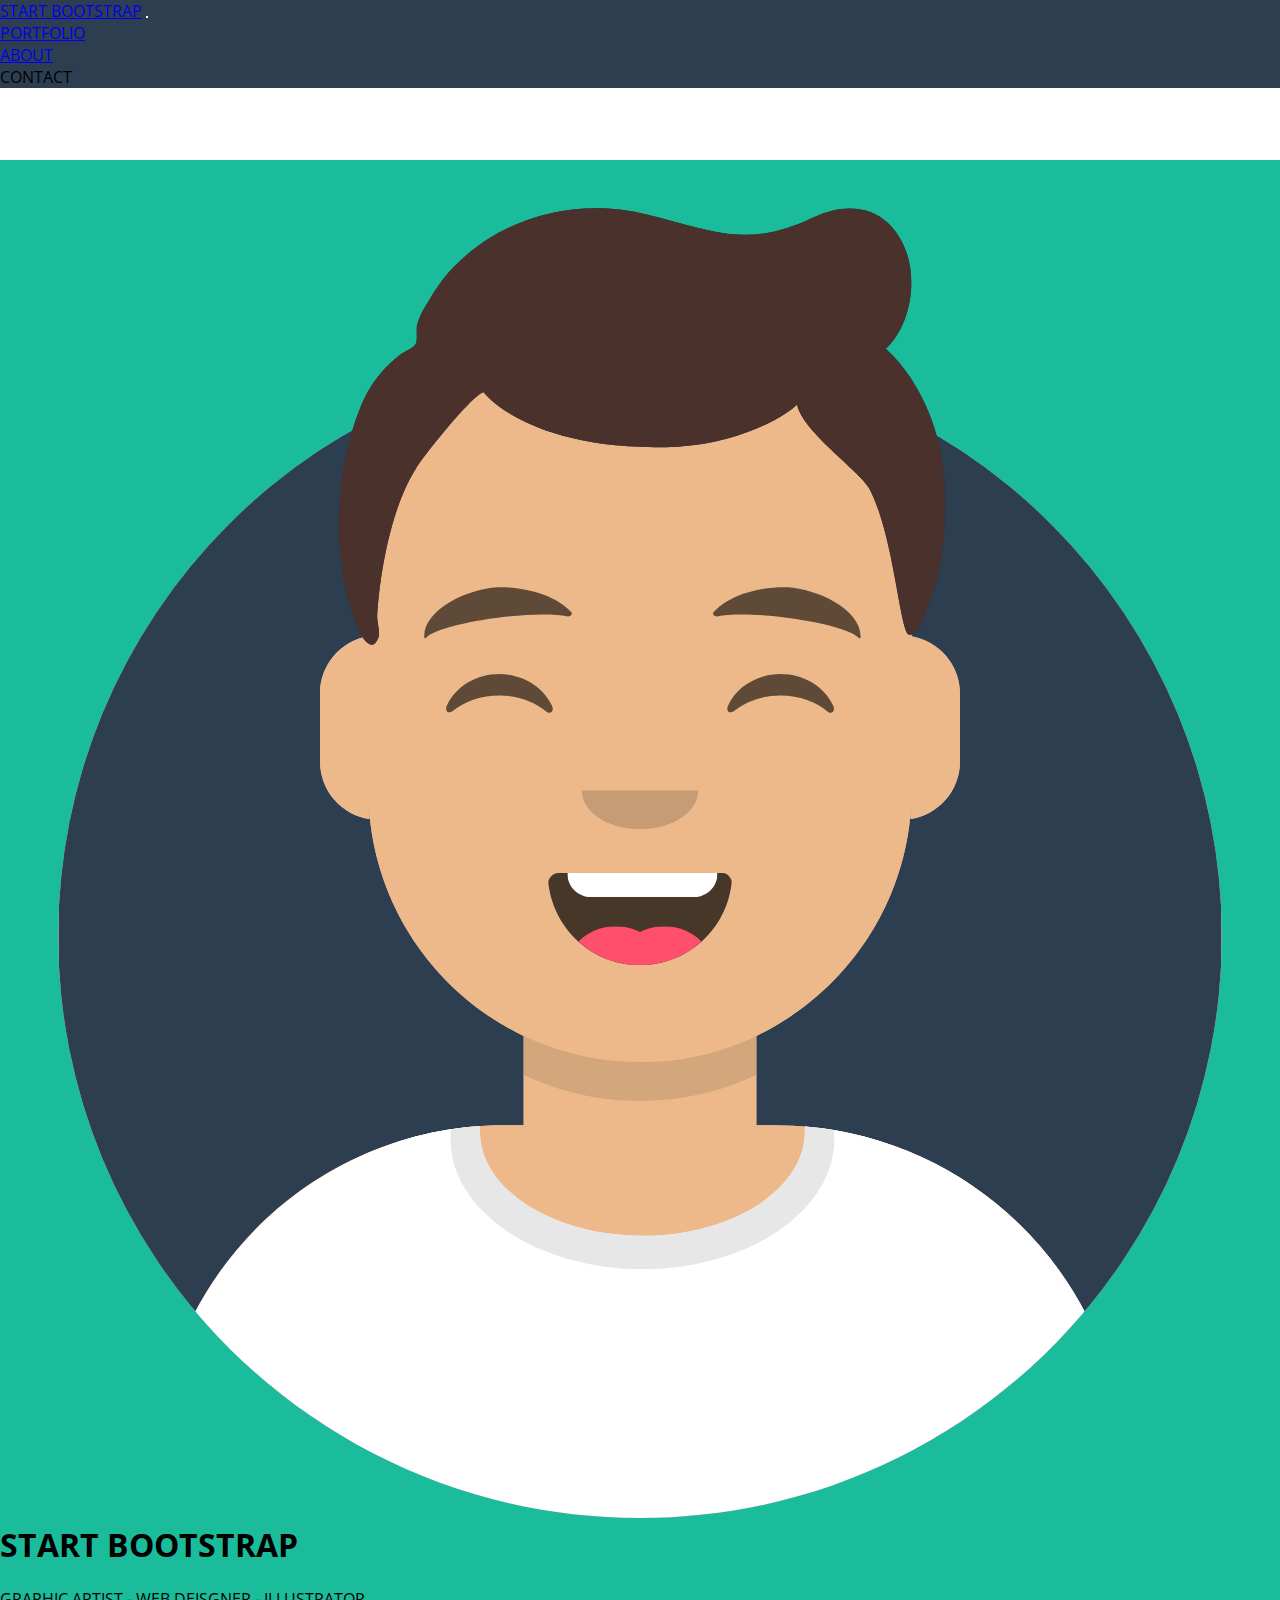
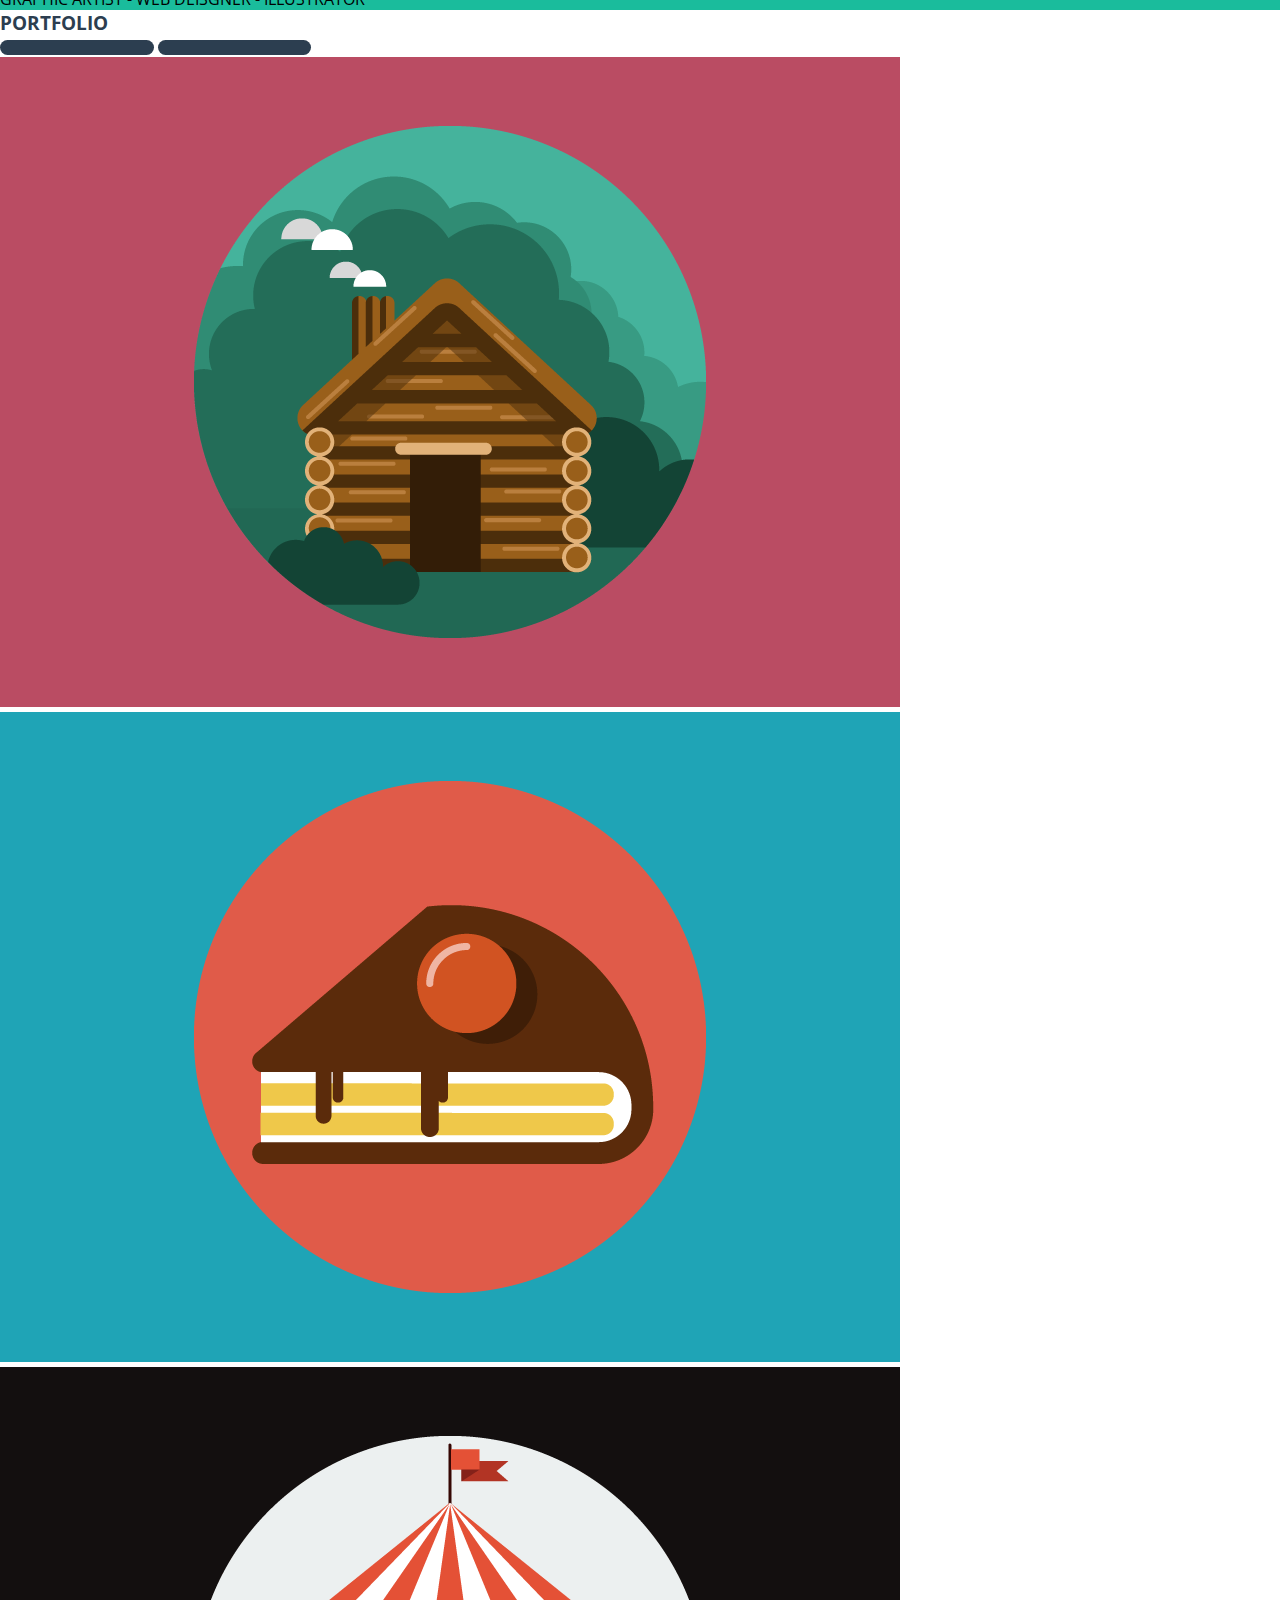
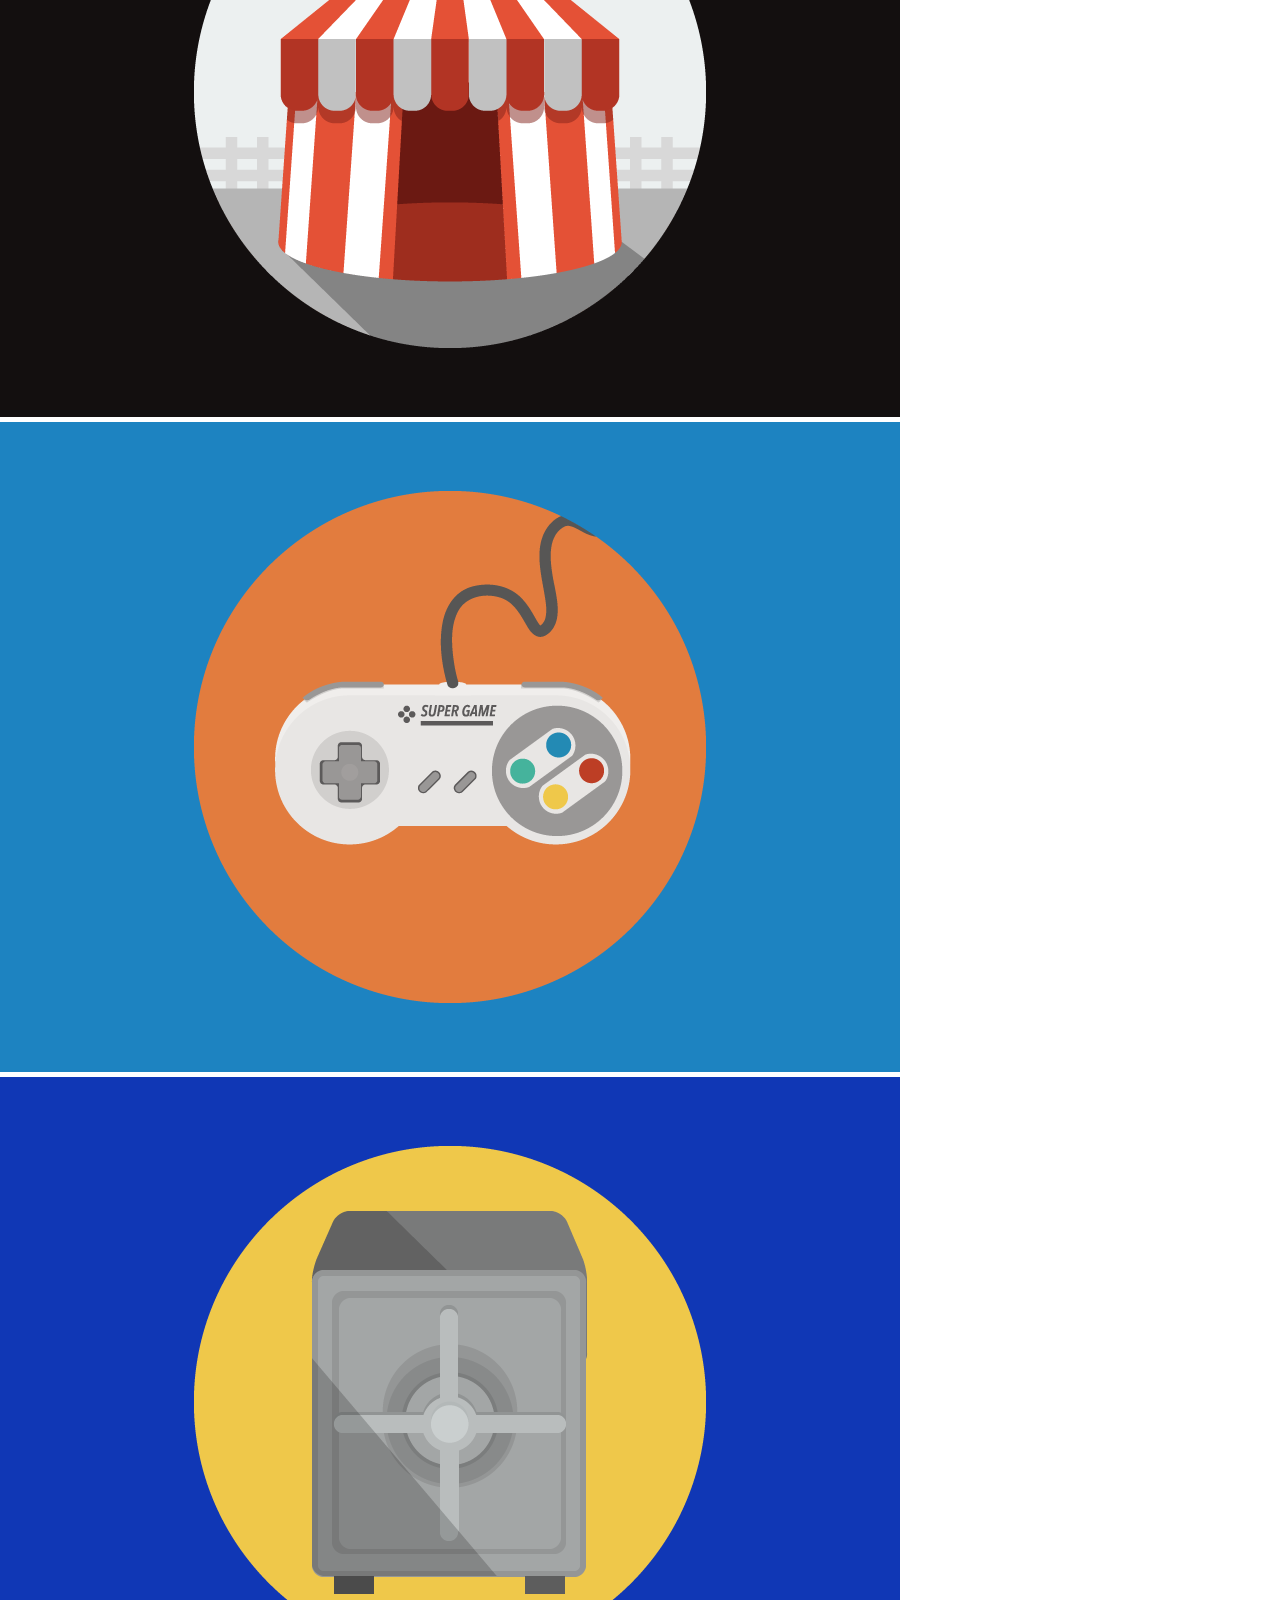
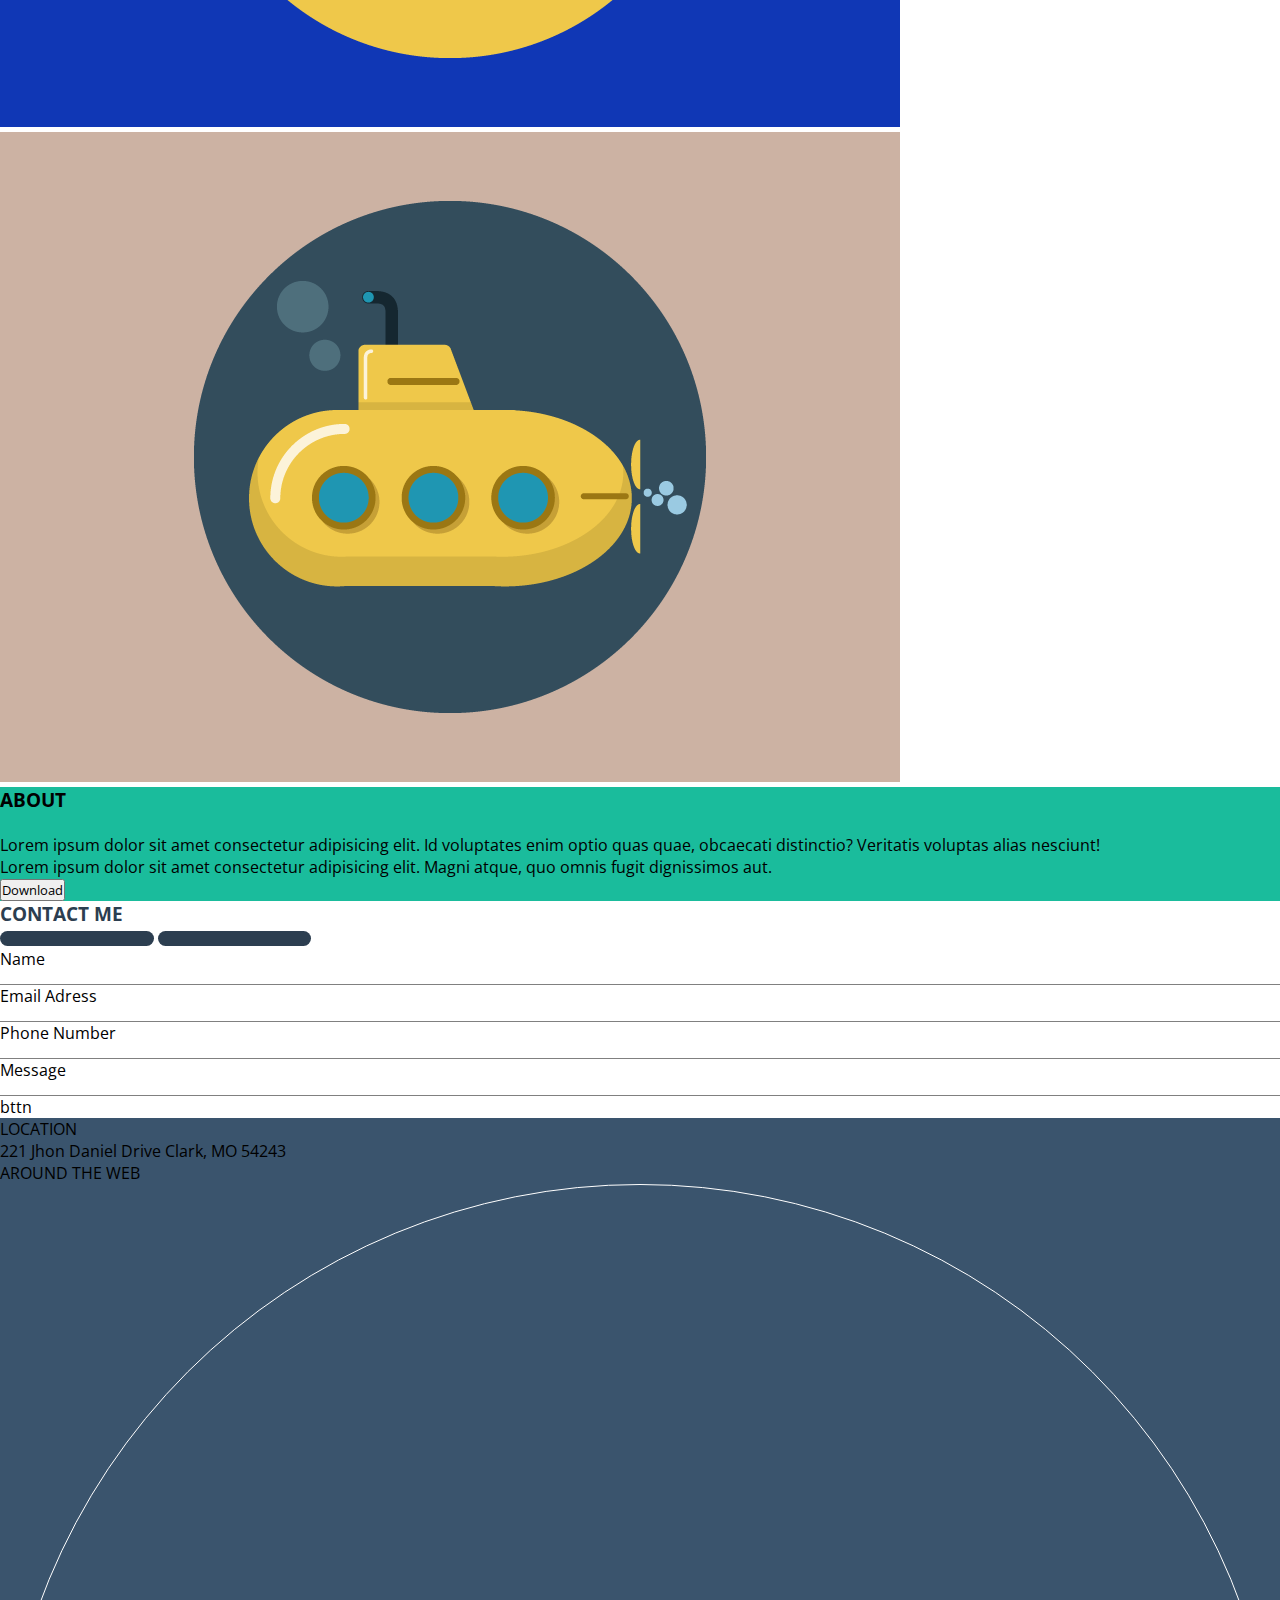
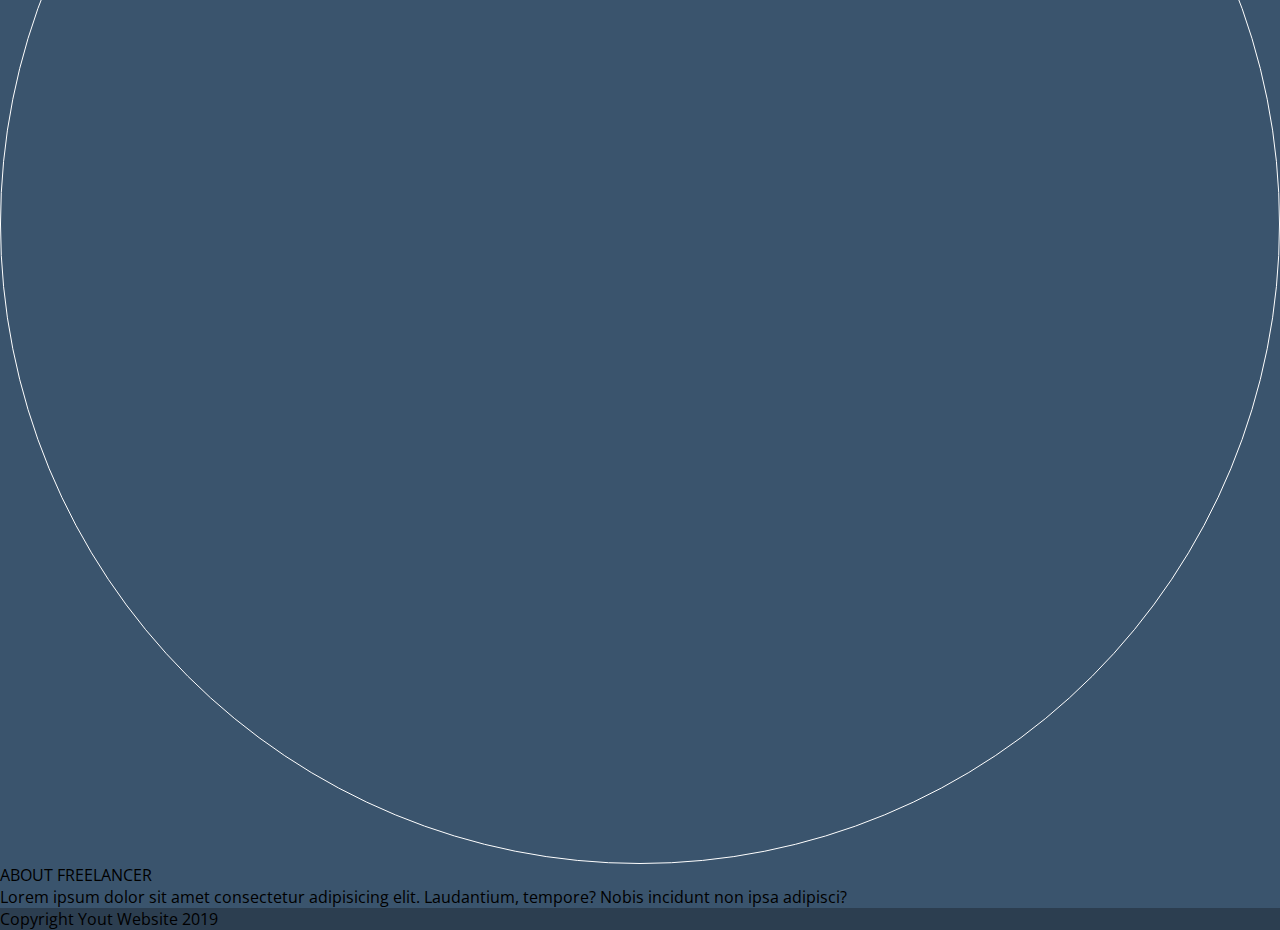
==== commit 010fd44a: "footer progress" ====
--- a/index.html
+++ b/index.html
@@ -150,21 +150,21 @@
 
     <footer class="text-white text-center">
         <div class="ms-footer-top ">
-            <div class="container">
+            <div class="container py-5">
                 <div class="row">
                     <div class="col-12 col-md-4">
                         <span>LOCATION</span>
                         <span>221 Jhon Daniel Drive Clark, MO 54243</span>
                     </div>
                     
-                    <div class="col-12 col-md-4">
+                    <div class="col-12 col-md-4 py-5 py-md-0">
                         <span>AROUND THE WEB</span>
                         <div class="row">
                             <div class="col-3 col-md-auto p-md-0"></div>
-                            <div class="col col-md-3">1</div>
-                            <div class="col col-md-3">2</div>
-                            <div class="col col-md-3">3</div>
-                            <div class="col col-md-3">4</div>
+                            <div class="col col-md-3 ms-circle p-0"><i class="fa-brands fa-facebook-f"></i></div>
+                            <div class="col col-md-3"><i class="fa-brands fa-google-plus-g"></i></div>
+                            <div class="col col-md-3"><i class="fa-brands fa-twitter"></i></div>
+                            <div class="col col-md-3"><i class="fa-brands fa-linkedin-in"></i></div>
                             <div class="col-3 col-md-auto p-md-0"></div>
                         </div>
                     </div>
--- a/css/style.css
+++ b/css/style.css
@@ -114,3 +114,9 @@
     display: inline-block;
     vertical-align: middle;
 }
+
+.ms-circle{
+    border-radius: 50%;
+    border: 1px solid white;
+    aspect-ratio: 1/1;
+}
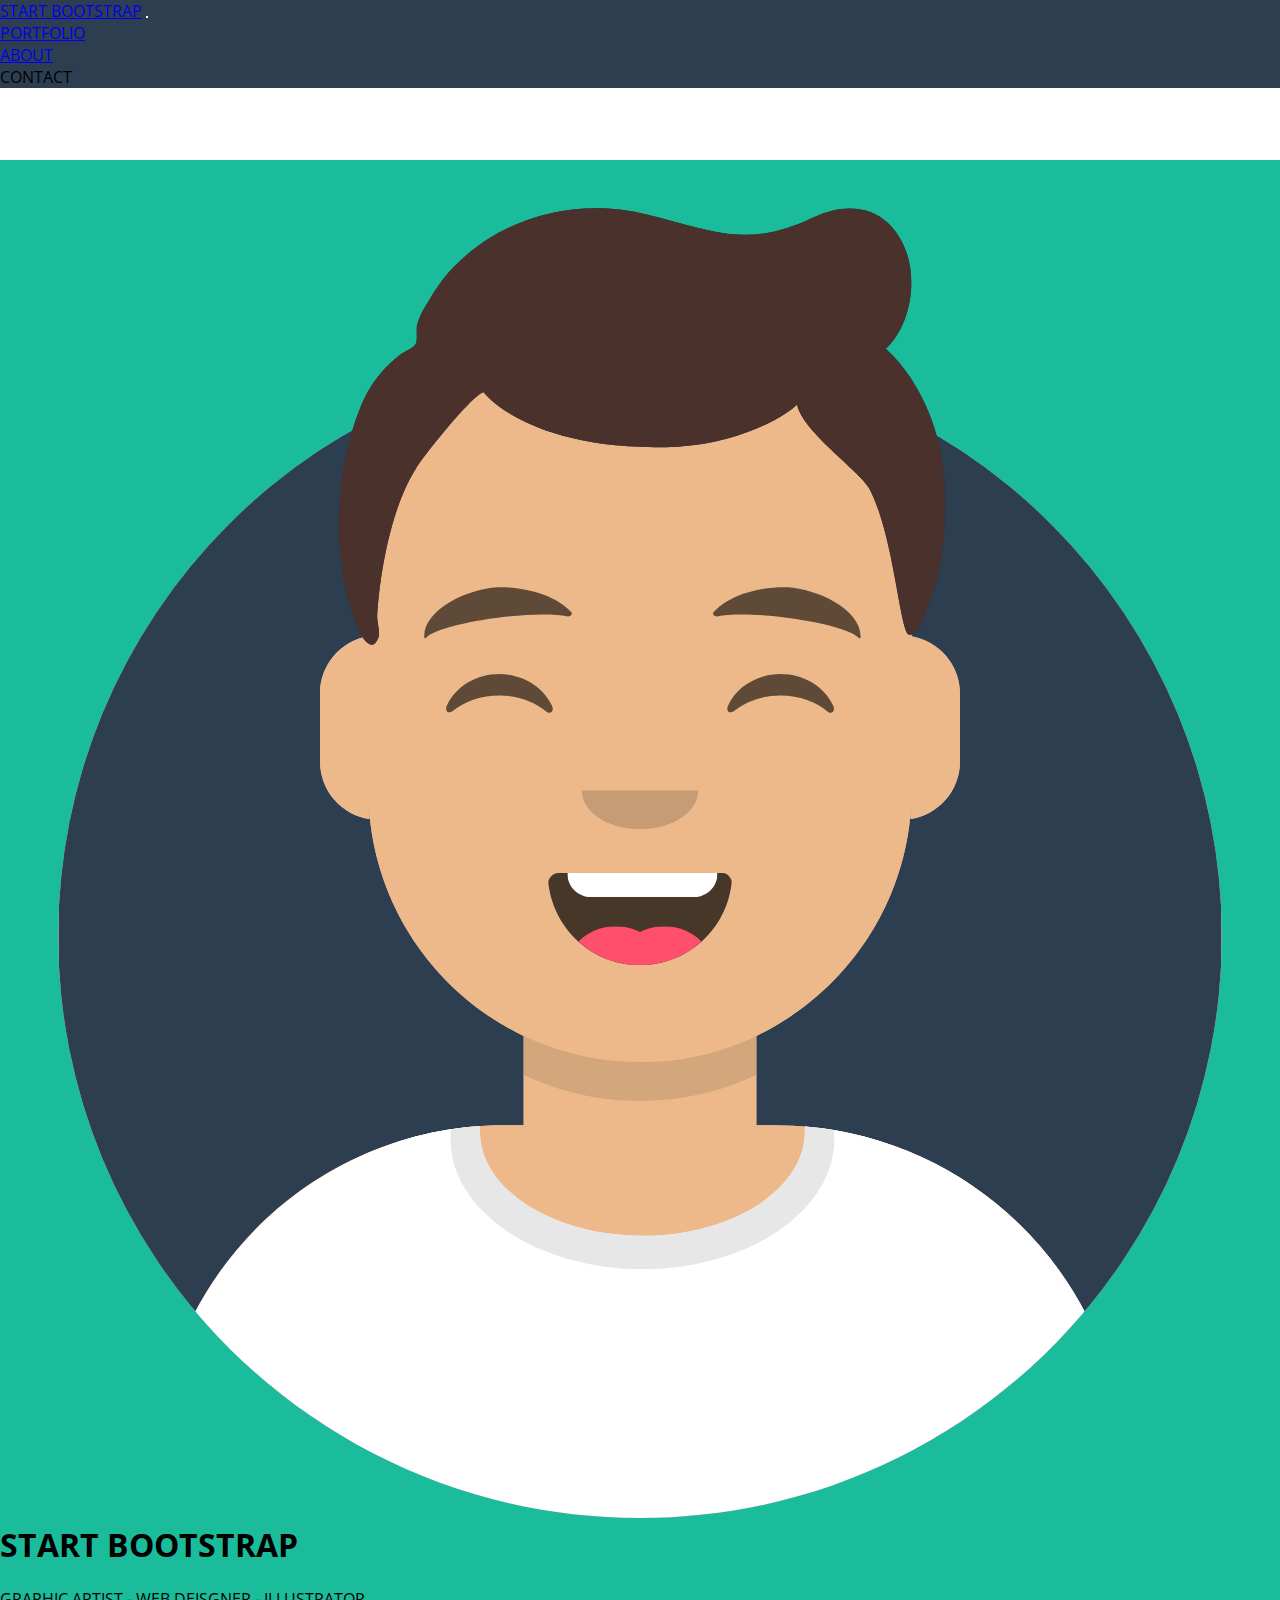
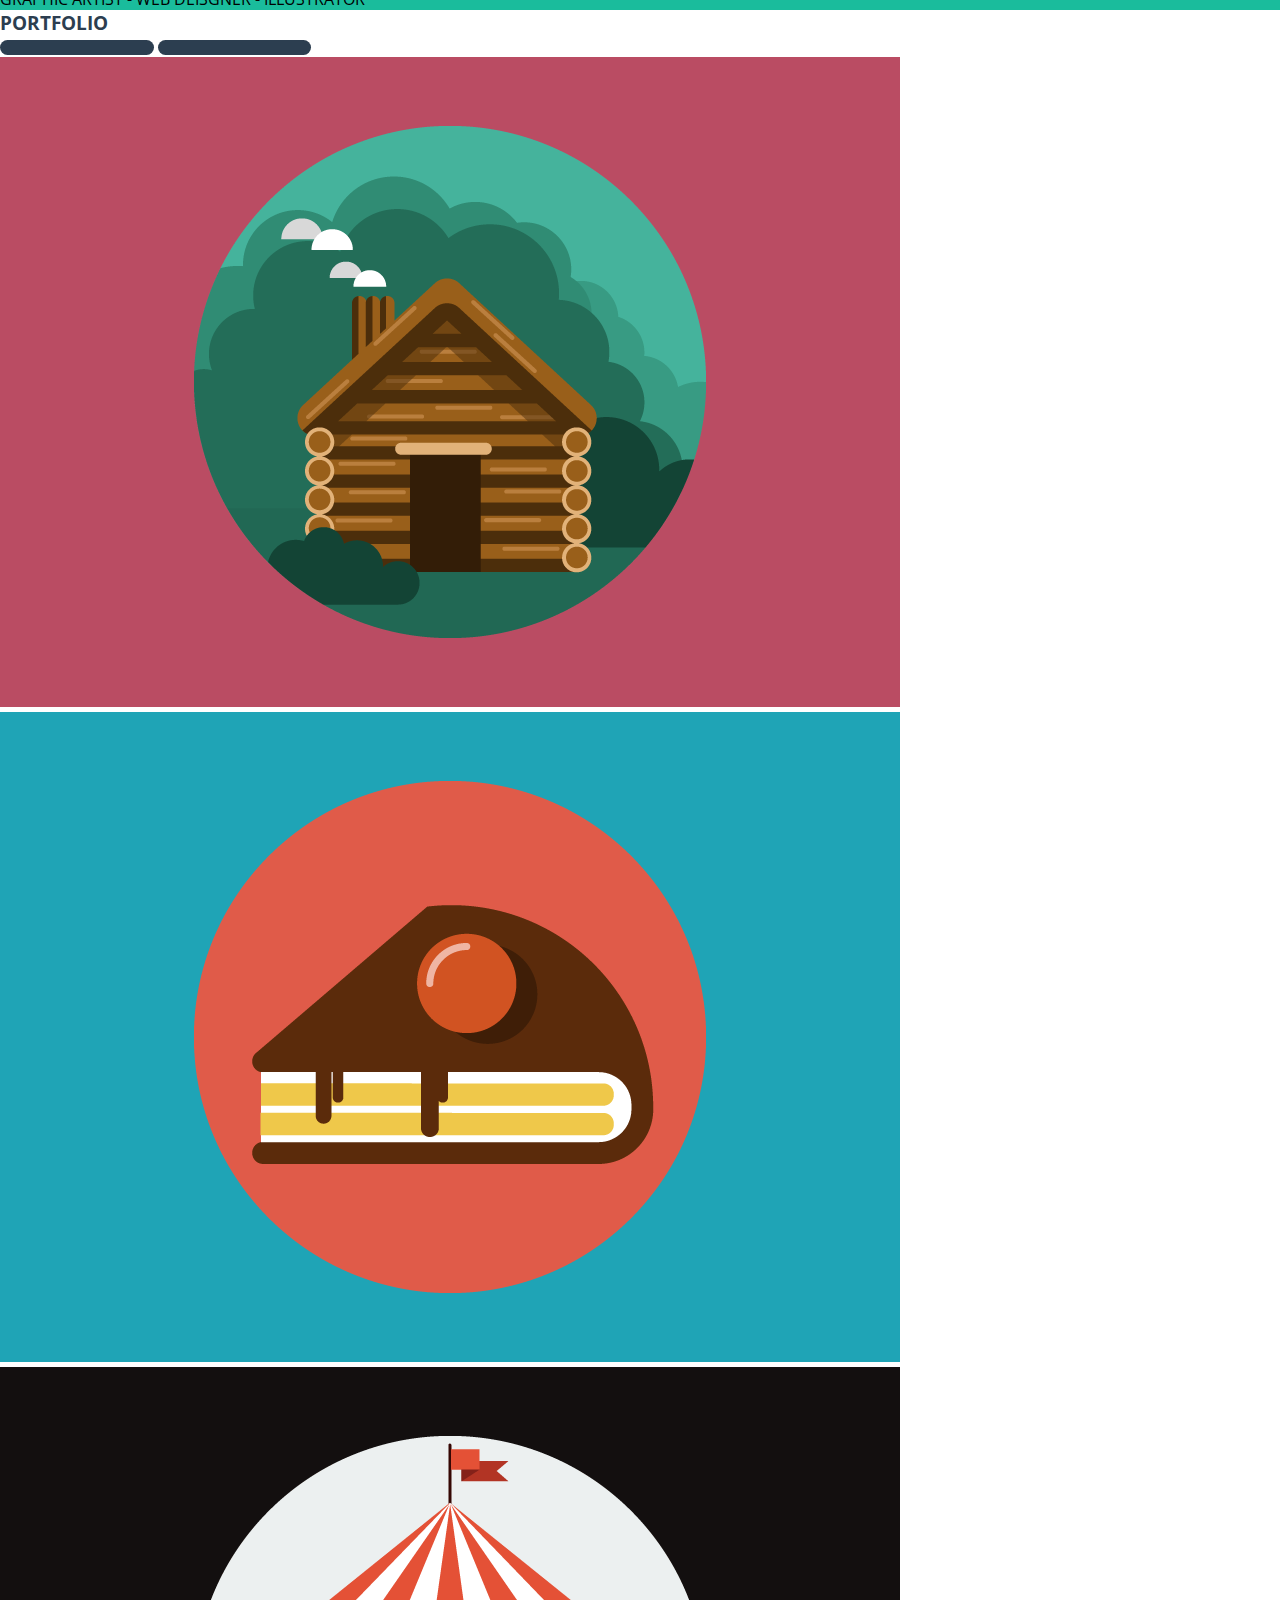
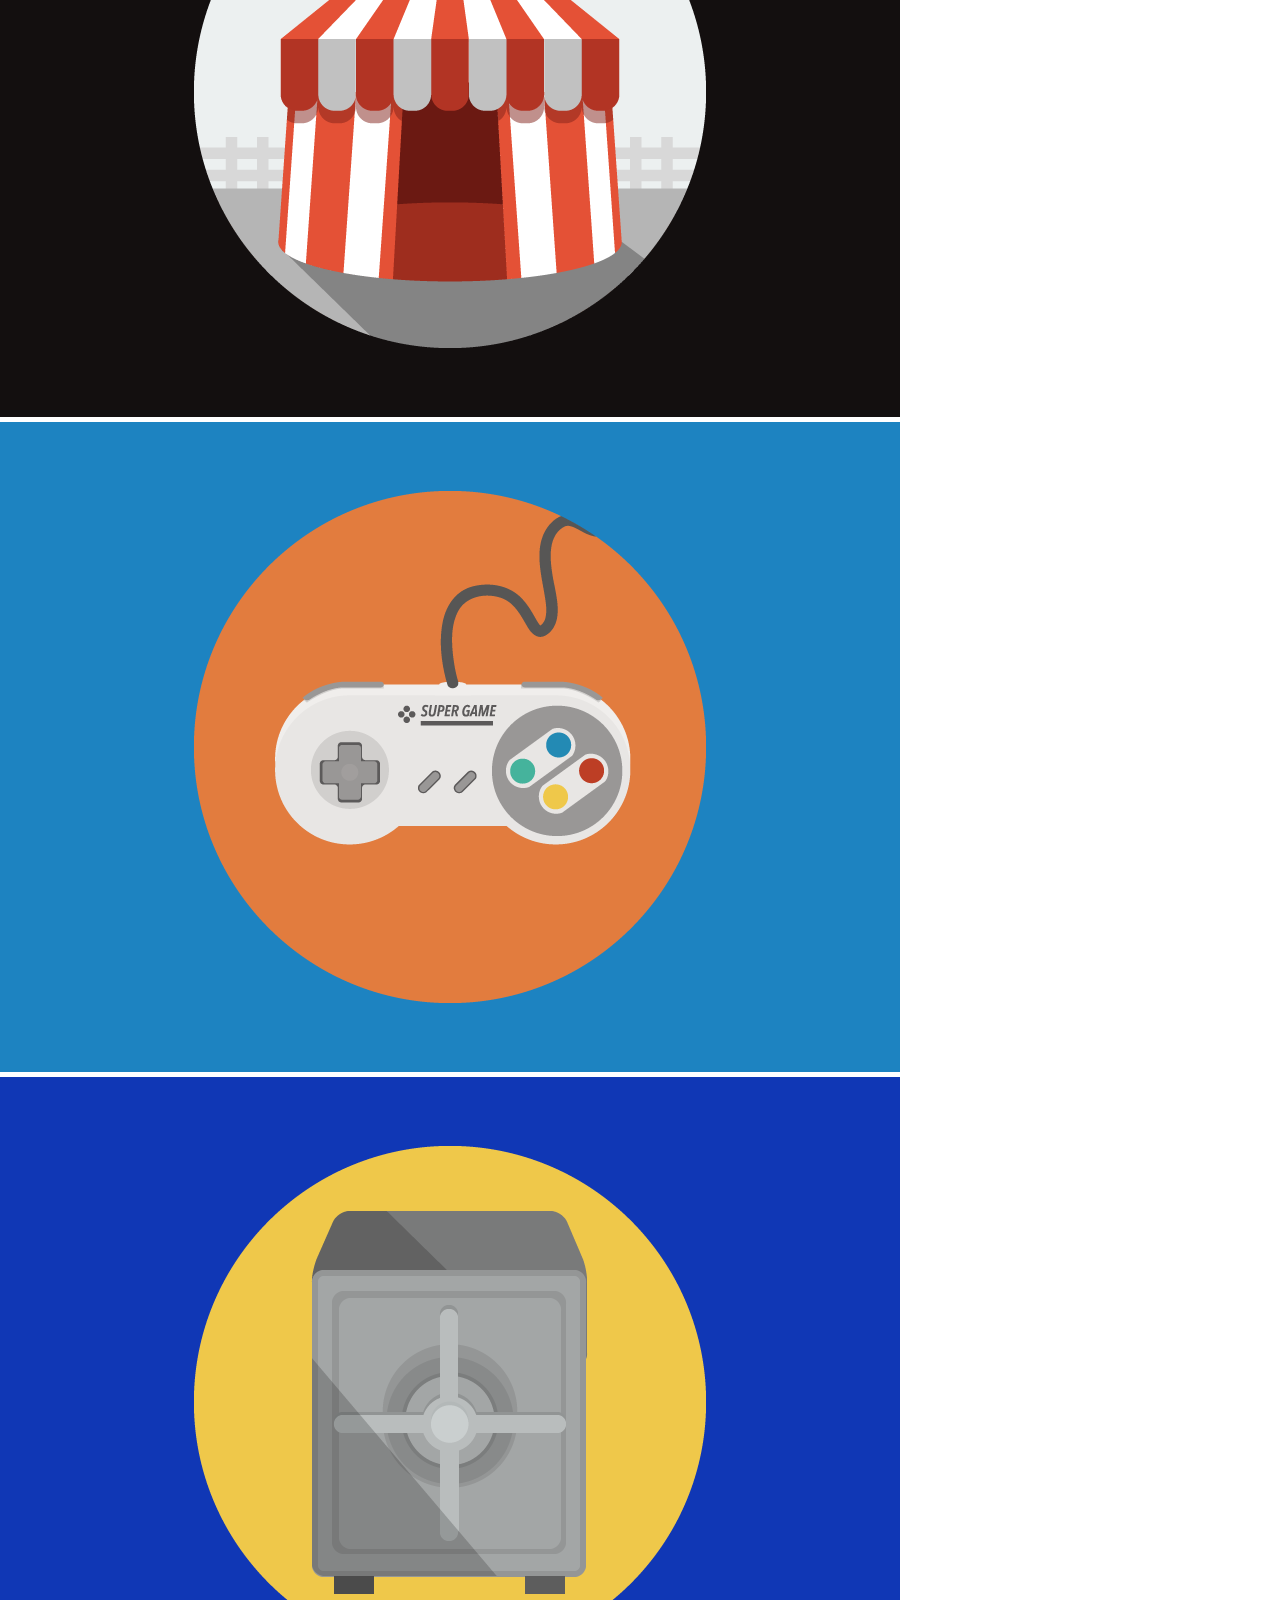
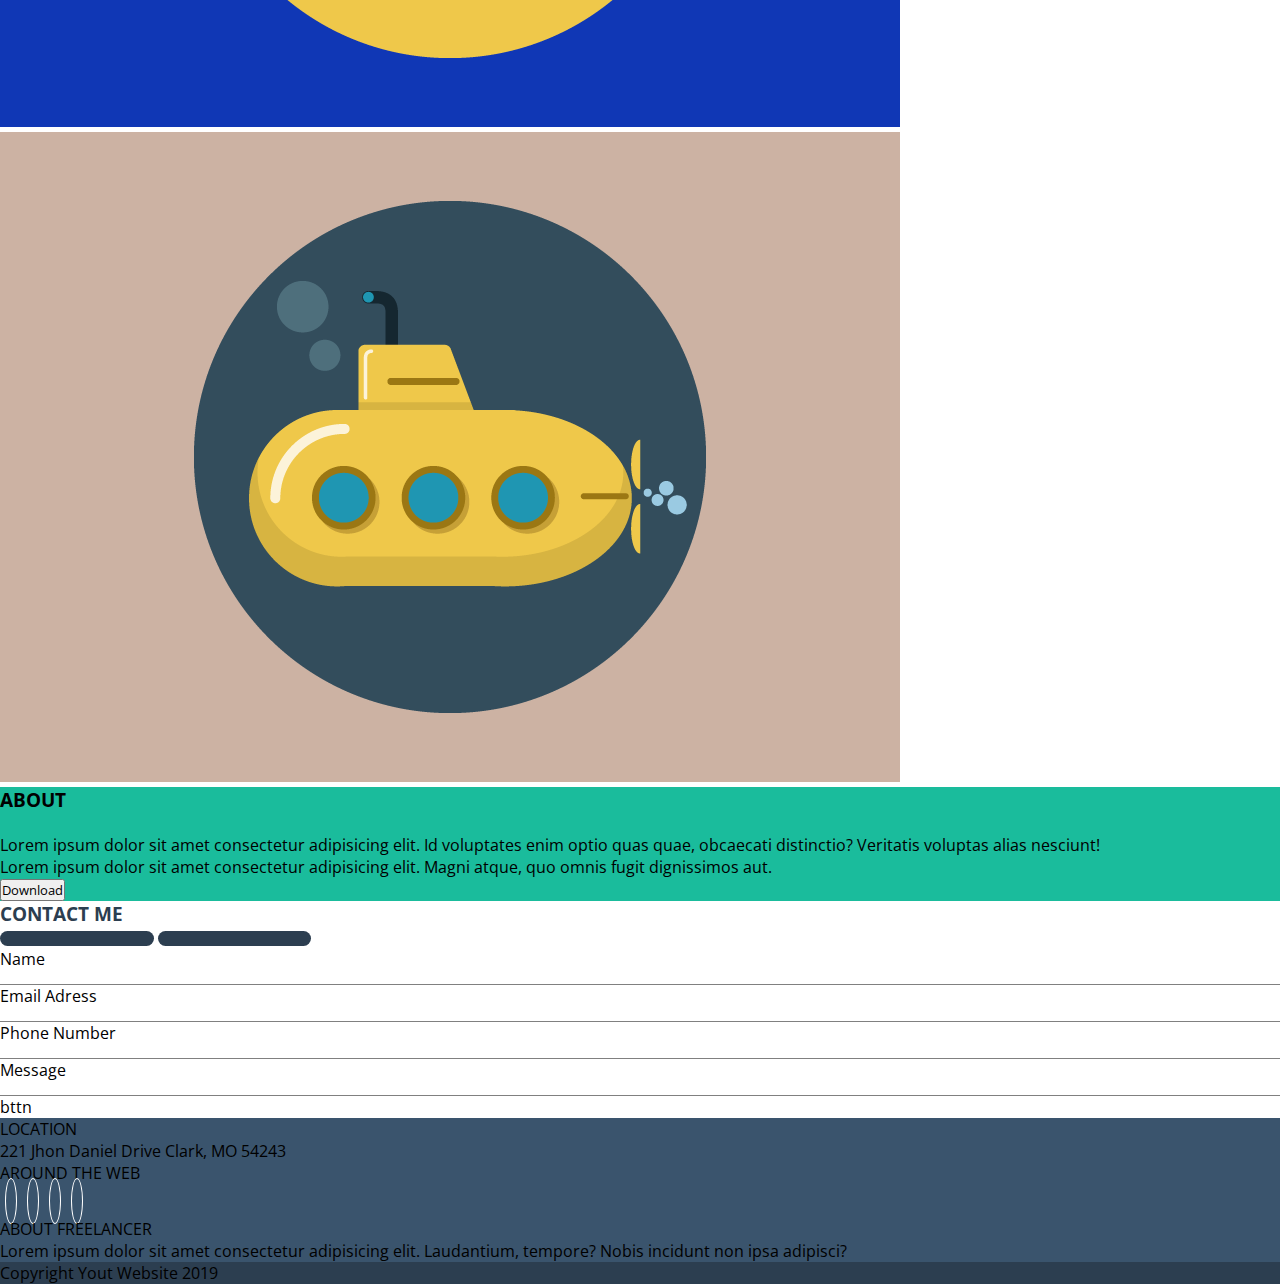
==== commit d7372463: "correzione jumbotron e icon" ====
--- a/index.html
+++ b/index.html
@@ -49,9 +49,9 @@
         <section class="ms-jumbotron pb-4">
             <div class="container text-center">
                 <div class="row pt-4">
-                    <div class="col-3"></div>
-                    <div class="col-6"><img class="w-100" src="img/avatar.svg" alt=""></div>
-                    <div class="col-3"></div>
+                    <div class="col-3 col-md-4 col-lg-5"></div>
+                    <div class="col-6 col-md-4 col-lg-2"><img class="w-100" src="img/avatar.svg" alt=""></div>
+                    <div class="col-3 col-md-4 col-lg-5"></div>
                 </div>
                 <h1 class="fw-bolder text-white pt-3">START BOOTSTRAP</h1>
                 <div class="text-white pb-2">
@@ -159,13 +159,11 @@
                     
                     <div class="col-12 col-md-4 py-5 py-md-0">
                         <span>AROUND THE WEB</span>
-                        <div class="row">
-                            <div class="col-3 col-md-auto p-md-0"></div>
-                            <div class="col col-md-3 ms-circle p-0"><i class="fa-brands fa-facebook-f"></i></div>
-                            <div class="col col-md-3"><i class="fa-brands fa-google-plus-g"></i></div>
-                            <div class="col col-md-3"><i class="fa-brands fa-twitter"></i></div>
-                            <div class="col col-md-3"><i class="fa-brands fa-linkedin-in"></i></div>
-                            <div class="col-3 col-md-auto p-md-0"></div>
+                        <div class="ms-social">
+                            <i class="fa-brands fa-facebook-f"></i>
+                            <i class="fa-brands fa-google-plus-g"></i>
+                            <i class="fa-brands fa-twitter"></i>
+                            <i class="fa-brands fa-linkedin-in"></i>
                         </div>
                     </div>
         
--- a/css/style.css
+++ b/css/style.css
@@ -120,3 +120,13 @@
     border: 1px solid white;
     aspect-ratio: 1/1;
 }
+
+.ms-social i {
+    font-size: 25px;
+    border-radius: 50%;
+    border: white solid 1px;
+    padding: 5px;
+    width: 40px;
+    aspect-ratio: 1/1;
+    margin: 0 5px;
+}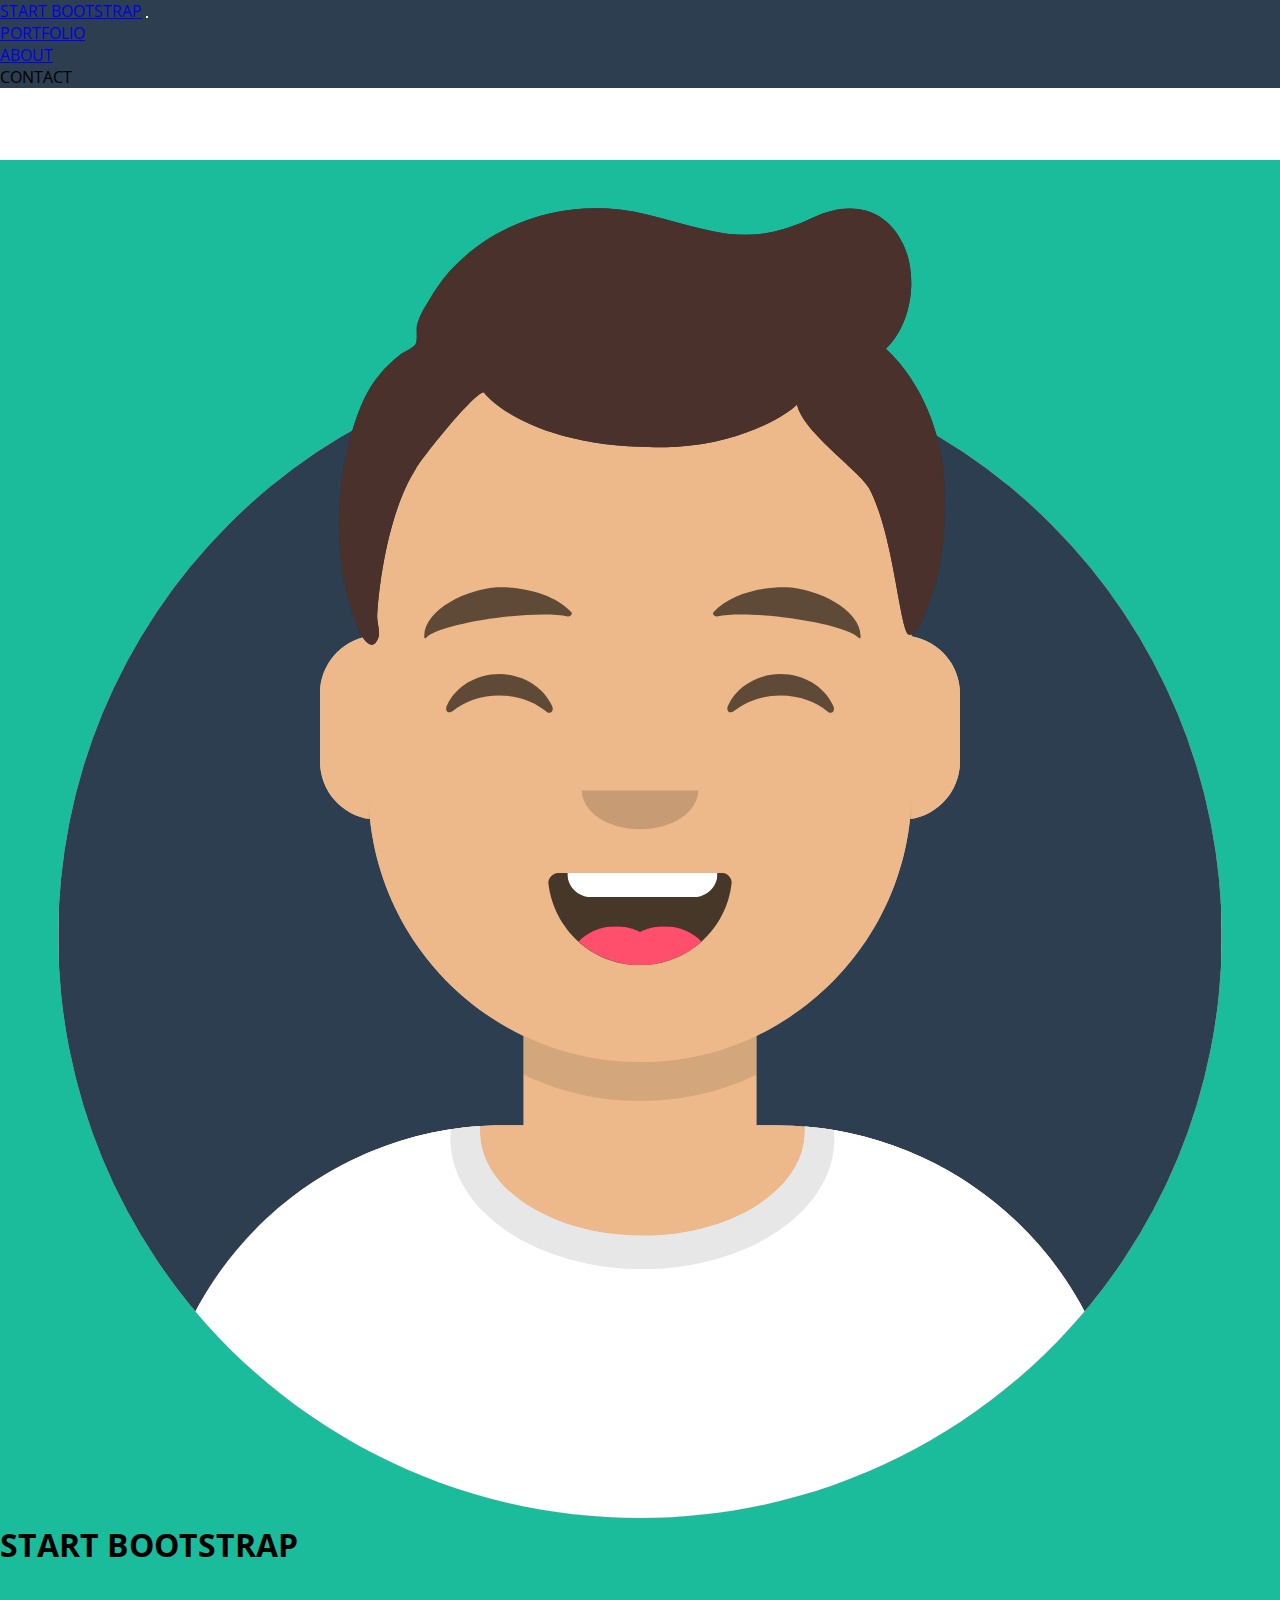
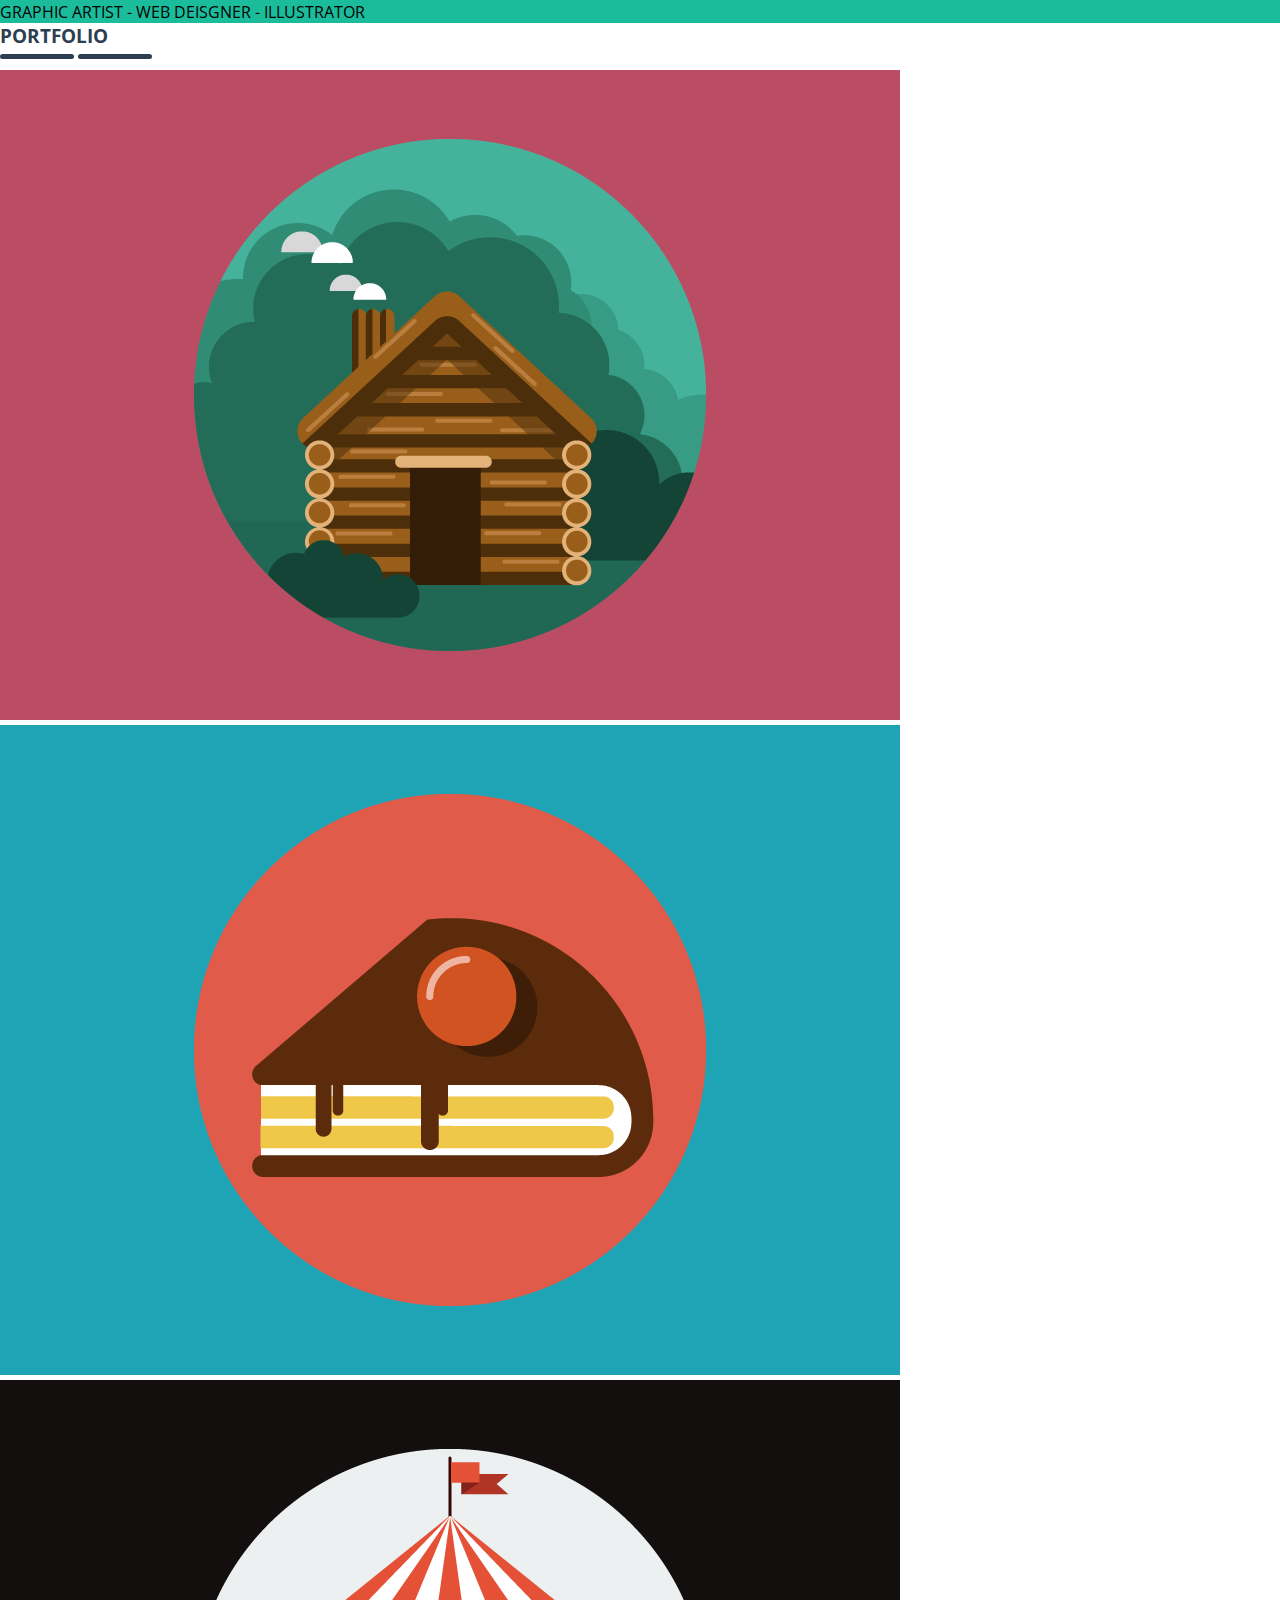
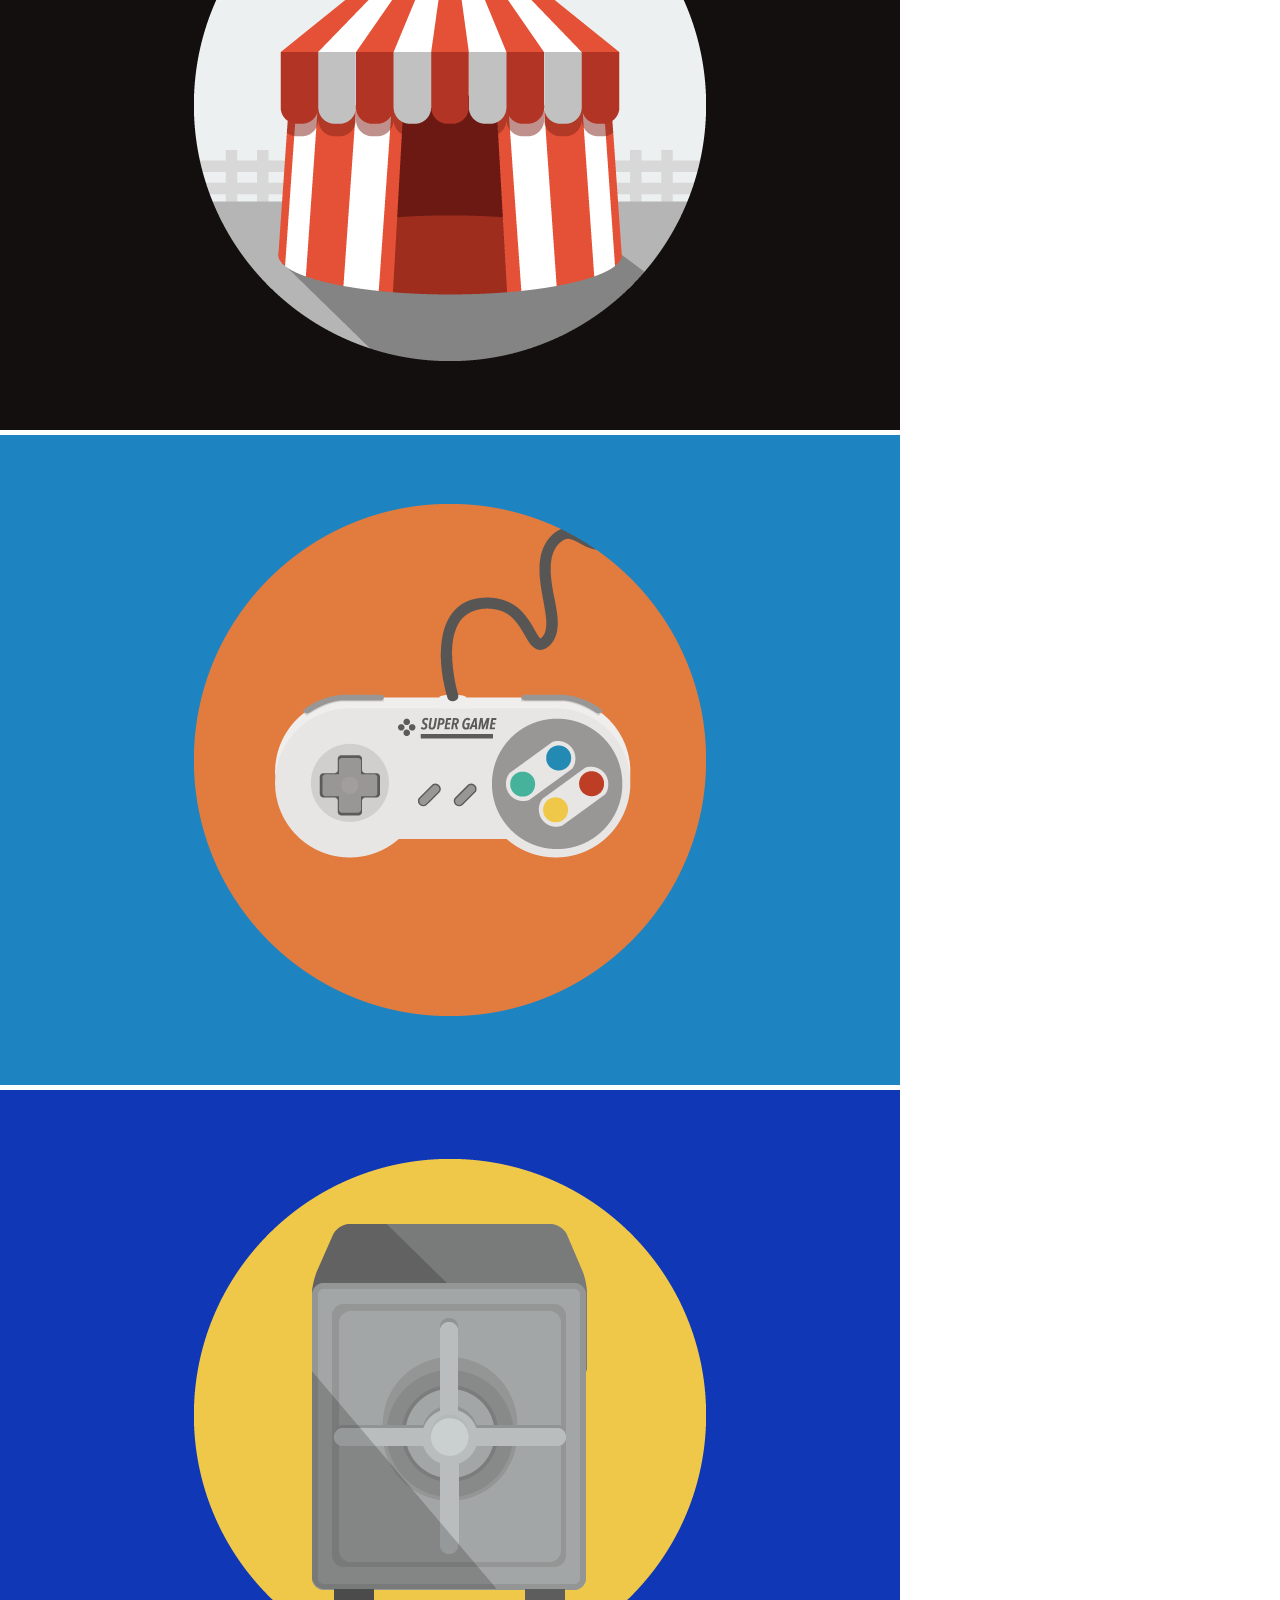
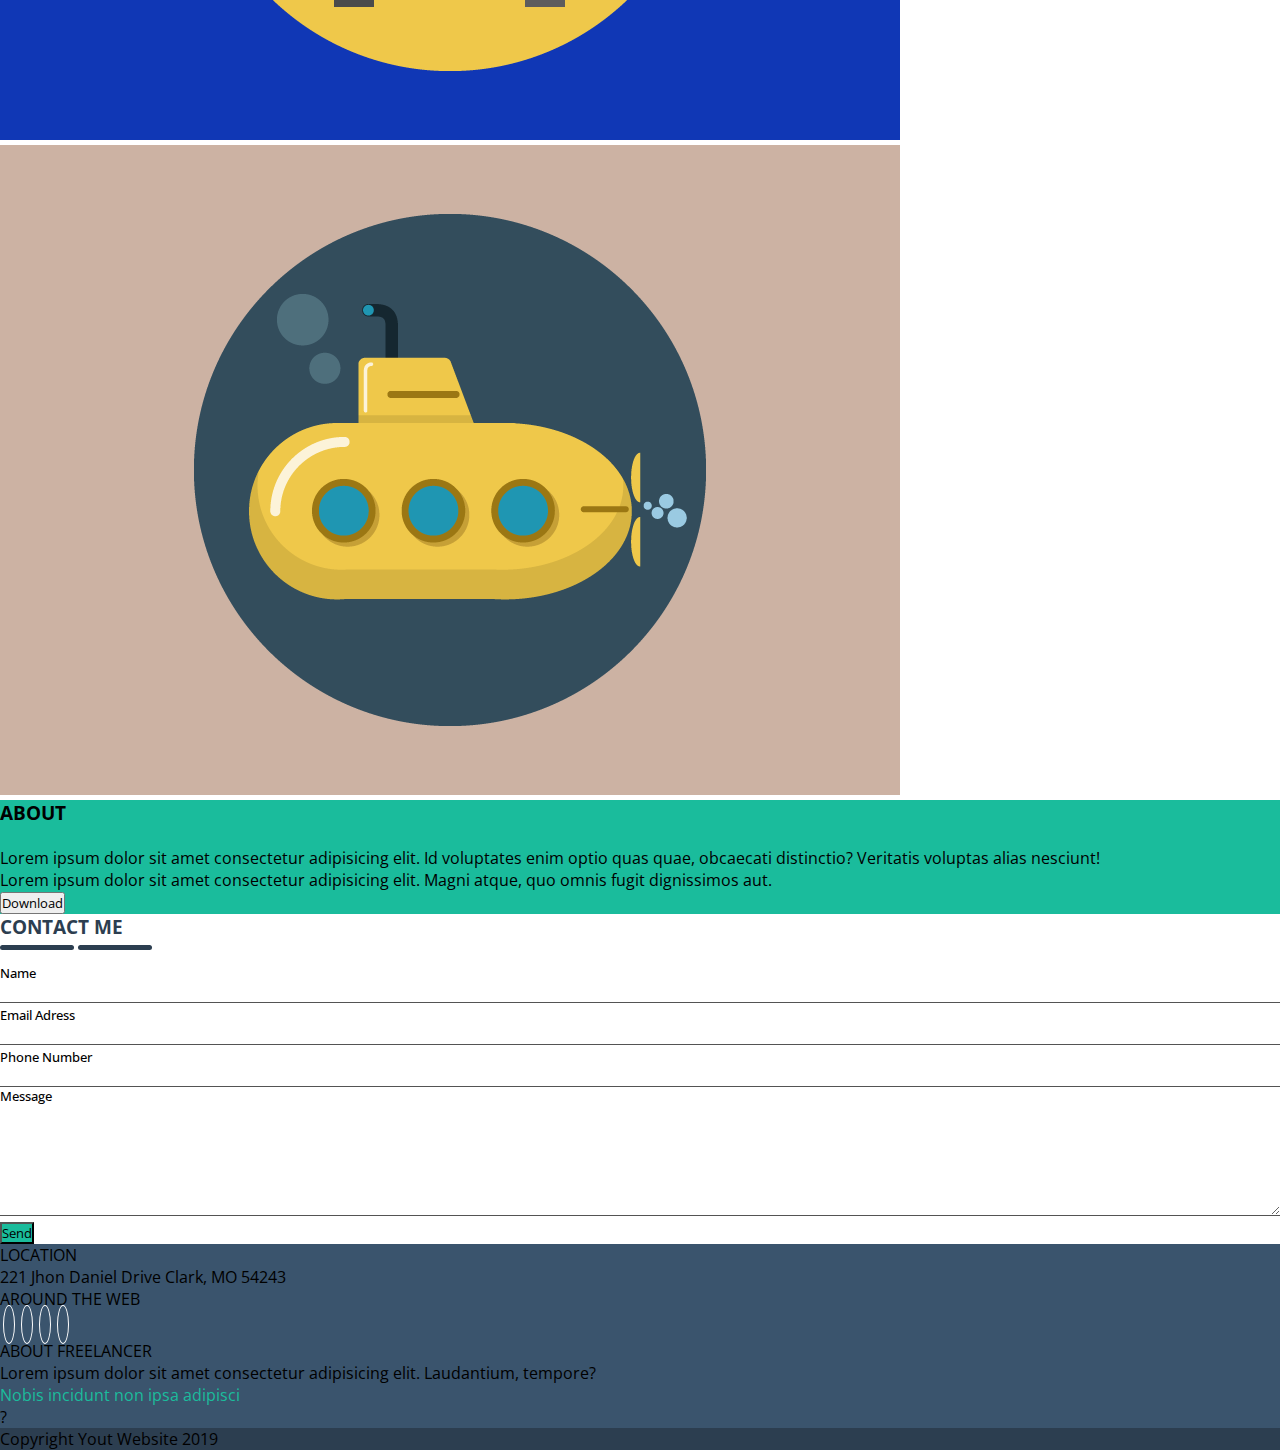
==== commit 3ac1a65a: "Esercizio concluso" ====
--- a/index.html
+++ b/index.html
@@ -23,7 +23,7 @@
 <body class="debug">
     <header class="fixed-top">
         <nav class="navbar navbar-expand-md h-100">
-            <div class="container">
+            <div class="container ms-dark-secondary-bgcolor">
               <a class="navbar-brand text-white fw-bolder" href="#">START BOOTSTRAP</a>
               <button class="navbar-toggler" type="button" data-bs-toggle="collapse" data-bs-target="#navbarSupportedContent" aria-controls="navbarSupportedContent" aria-expanded="false" aria-label="Toggle navigation">
                 <span class="navbar-toggler-icon"></span>
@@ -59,7 +59,7 @@
                     <i class="fa-solid fa-star fs-3"></i>
                     <div class="ms-line bg-white"></div>
                 </div>
-                <span class="text-white">GRAPHIC ARTIST - WEB DEISGNER - ILLUSTRATOR</span>
+                <span class="text-white fw-semibold">GRAPHIC ARTIST - WEB DEISGNER - ILLUSTRATOR</span>
             </div>
         </section>
 
@@ -74,6 +74,7 @@
                 <div class="row">
                     <div class="col-12 col-md-6 col-lg-4 mt-4">
                         <img src="img/cabin.png" class="w-100 rounded-3" alt="">
+                        <div class="overlay"></div>
                     </div>
                     <div class="col-12 col-md-6 col-lg-4 mt-4">
                         <img src="img/cake.png" class="w-100 rounded-3" alt="">
@@ -103,13 +104,13 @@
             </div>
 
             <div class="container">
-                <div class="row">
+                <div class="row fw-semibold">
                     <div class="col-8 offset-2 col-md-4 offset-md-2 pt-4"><span>Lorem ipsum dolor sit amet consectetur adipisicing elit. Id voluptates enim optio quas quae, obcaecati distinctio? Veritatis voluptas alias nesciunt!</span></div>
                     <div class="col-8 offset-2 col-md-4 offset-md-0 pt-4"><span>Lorem ipsum dolor sit amet consectetur adipisicing elit. Magni atque, quo omnis fugit dignissimos aut.</span></div>                
                 </div>
             </div>
             <div class="bttn-container text-center pt-4">
-                <button class="mx-auto border border-white border-1 text-white bg-transparent py-1 px-2 rounded-2 d-inline-block">
+                <button class="mx-auto fw-semibold border border-white border-1 text-white bg-transparent py-1 px-2 rounded-2 d-inline-block">
                     <i class="fa-solid fa-download"></i> Download
                 </button>
             </div>
@@ -125,30 +126,26 @@
                 </div>
                 <div class="row">
                     <div class="col-8 offset-2">
-                        <div class="ms-field">
-                            <span>Name</span>
-                            <span></span>
+                        <div class="ms-field pt-2">
+                            <span><input type="text" placeholder="Name"></span>
                         </div>
-                        <div class="ms-field">
-                            <span>Email Adress</span>
-                            <span></span>
+                        <div class="ms-field pt-2">
+                            <span><input type="email" placeholder="Email Adress"></span>
                         </div>
-                        <div class="ms-field">
-                            <span>Phone Number</span>
-                            <span></span>
+                        <div class="ms-field pt-2">
+                            <span><input type="text" placeholder="Phone Number"></span>
                         </div>
-                        <div class="ms-field">
-                            <span>Message</span>
-                            <span></span>
+                        <div class="ms-field pt-2">
+                            <span><textarea class="ms-field-textarea" placeholder="Message" rows="6"></textarea></span>
                         </div>
-                        <div class="ms-bttn">bttn</div>
+                        <button class="mx-auto fw-semibold border border-white border-1 text-white ms-primary-bgcolor py-1 px-2 rounded-2 d-inline-block">Send</button>
                     </div>
                 </div>
             </div>
         </section>
     </main>
 
-    <footer class="text-white text-center">
+    <footer class="text-white text-center fw-semibold">
         <div class="ms-footer-top ">
             <div class="container py-5">
                 <div class="row">
@@ -169,13 +166,13 @@
         
                     <div class="col-12 col-md-4">
                         <span>ABOUT FREELANCER</span>
-                        <span>Lorem ipsum dolor sit amet consectetur adipisicing elit. Laudantium, tempore? Nobis incidunt non ipsa adipisci?</span>
+                        <span>Lorem ipsum dolor sit amet consectetur adipisicing elit. Laudantium, tempore? <span class="ms-primary-color d-inline-block">Nobis incidunt non ipsa adipisci</span>?</span>
                     </div>
                 </div>
             </div>
         </div>
 
-        <div class="ms-footer-bottom">
+        <div class="ms-footer-bottom py-4">
             <span>Copyright Yout Website 2019</span>
         </div>
     </footer>
--- a/css/style.css
+++ b/css/style.css
@@ -34,33 +34,6 @@
     box-sizing: border-box;
     font-family: 'Open Sans', sans-serif;
 }
-
-
-/* DEBUG */
-.debug header .container .row div{
-    height: 40px;
-}
-
-.debug header .container .row div:nth-child(2n){
-    background-color: aliceblue;
-}
-
-
-.debug #portfolio .ms-img-container{
-    background-color: blue;
-    height: 20px;
-}
-
-.debug #about .container .row>div span{
-    background-color: #1ABC9C;
-    height: 20px;
-}
-
-
-.debug #about{
-    background-color: #1ABC9C;
-}
-
 
 /* RULES */
 header{
@@ -109,16 +82,14 @@
 
 .ms-line{
     border-radius: 10px;
-    width: 12%;
-    aspect-ratio: 10/1;
+    width: 74px;
+    height: 5px;
     display: inline-block;
-    vertical-align: middle;
+    margin: 6px 0;
 }
 
-.ms-circle{
-    border-radius: 50%;
-    border: 1px solid white;
-    aspect-ratio: 1/1;
+.text-white.pb-2{
+    height: 35px;
 }
 
 .ms-social i {
@@ -126,7 +97,36 @@
     border-radius: 50%;
     border: white solid 1px;
     padding: 5px;
-    width: 40px;
+    height: 40px;
+    font-size: 20px;
+    line-height: 30px;
     aspect-ratio: 1/1;
-    margin: 0 5px;
+    margin: 0 3px;
+}
+
+::-webkit-scrollbar{
+    display: none;
+}
+
+.ms-field span input {
+    padding-bottom: 20px;
+    border: 0;
+    width: 100%;
+    border-bottom: 1px solid rgb(84, 84, 84);
+}
+
+::placeholder {
+    color: black;
+    font-weight: 500;
+}
+
+.ms-field-textarea{
+    padding-bottom: 20px;
+    width: 100%;
+    border: 0;
+    border-bottom: 1px solid rgb(84, 84, 84);
+} 
+
+#about{
+    background-color: #1ABC9C;
 }